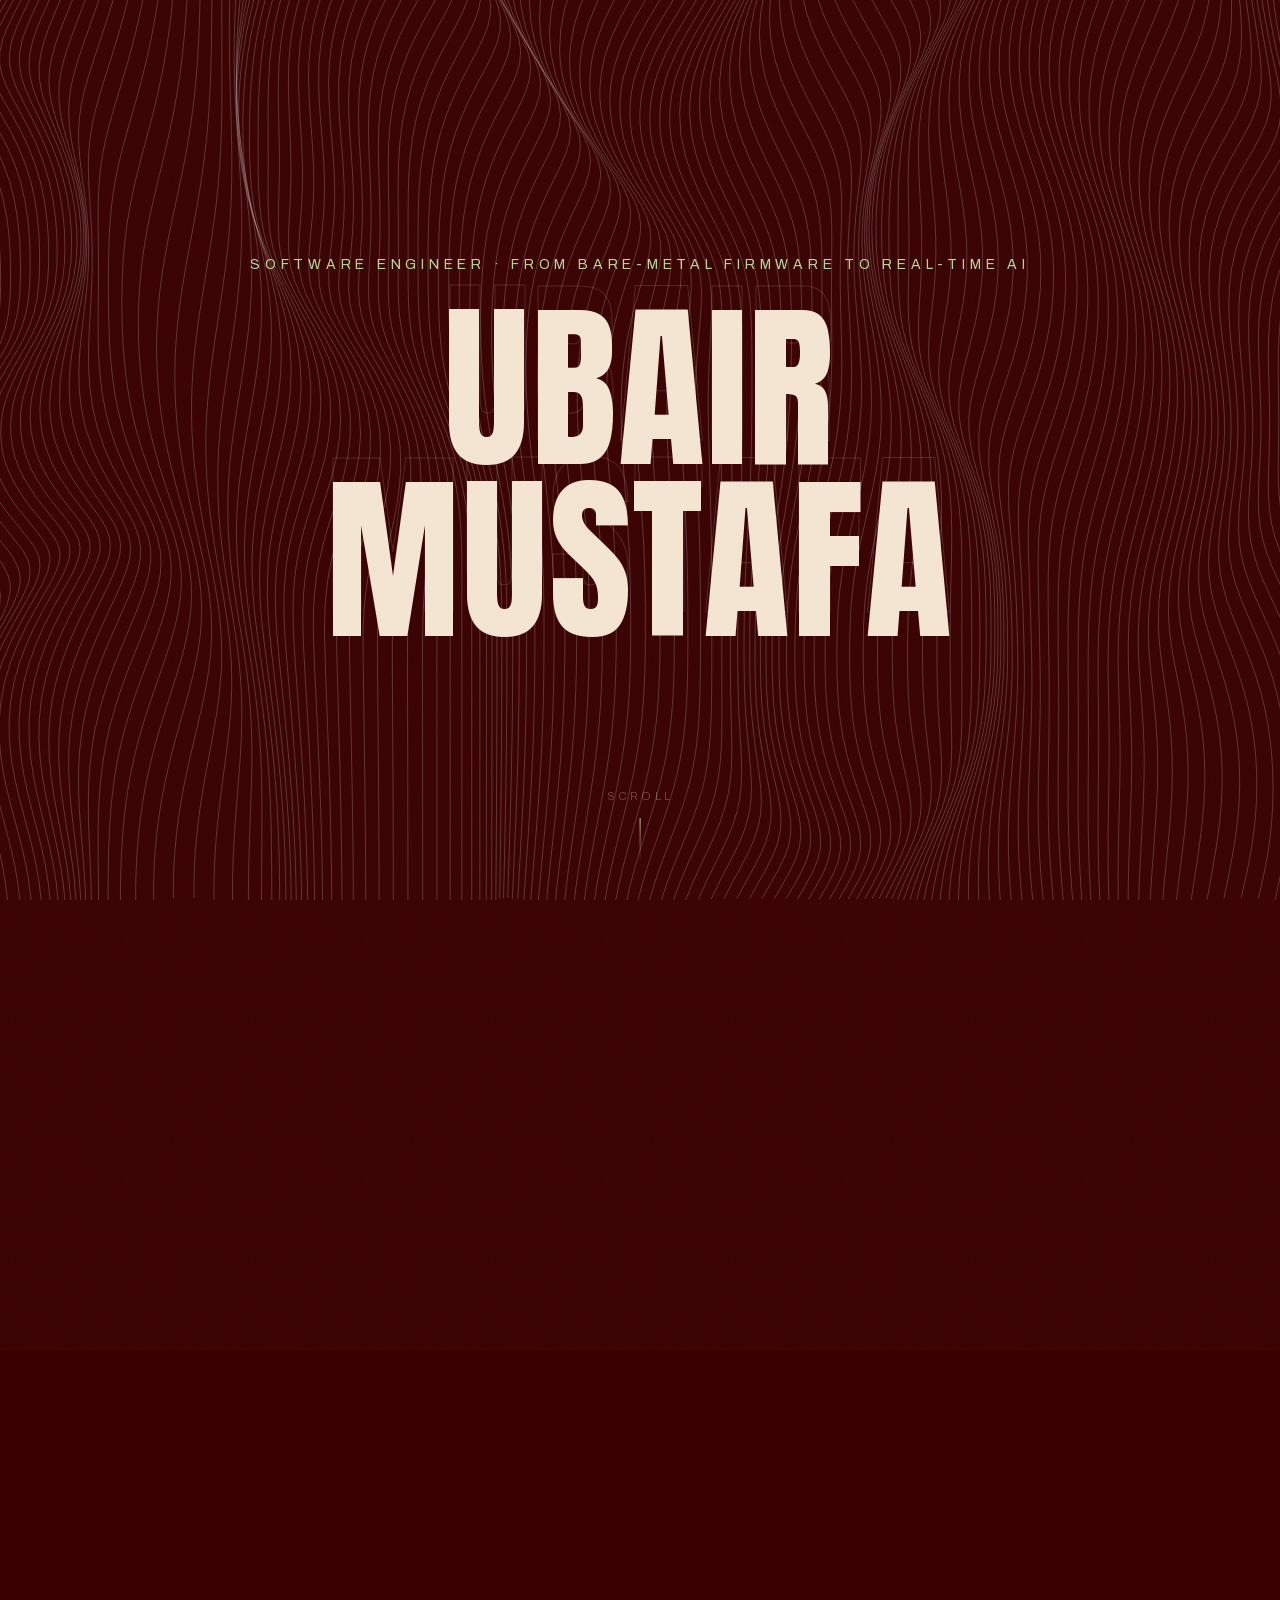
==== index.html @ f3f243a8 "welcome" ====
<!DOCTYPE html>
<html lang="en" data-direction="impact" data-grain="on" data-motion="showy" data-backdrop="waves" data-intro="on">
<head>
<meta charset="UTF-8" />
<meta name="viewport" content="width=device-width, initial-scale=1.0" />

<!-- ResizeObserver loop-warning fix: defer observer callbacks one frame so the
     synchronous observe→resize→observe cycle can't trigger the benign console
     warning. Inlined and first so every later observer inherits it. -->
<script>
(function () {
  var RO = window.ResizeObserver;
  if (!RO) return;
  window.ResizeObserver = function (cb) {
    return new RO(function (entries, observer) {
      window.requestAnimationFrame(function () { cb(entries, observer); });
    });
  };
  window.ResizeObserver.prototype = RO.prototype;
})();
</script>

<!-- ============================ PRIMARY META ============================ -->
<title>Ubair Mustafa — Software Engineer · Firmware to Real-Time AI</title>
<meta name="description" content="Ubair Mustafa is a software engineer who ships at every layer of the stack — performance-tuned C++ firmware on dual-core microcontrollers, real-time AI desktop apps, and full-stack web platforms used live by 100+ people." />
<meta name="author" content="Ubair Mustafa" />
<meta name="keywords" content="Ubair Mustafa, software engineer, embedded systems, firmware, C++, ESP32, real-time AI, full-stack, React, Next.js, Delhi" />
<meta name="theme-color" content="#390000" />
<meta name="color-scheme" content="dark" />
<link rel="canonical" href="https://ubairrr.github.io/" />

<!-- ============================ OPEN GRAPH ============================== -->
<meta property="og:type" content="website" />
<meta property="og:site_name" content="Ubair Mustafa" />
<meta property="og:title" content="Ubair Mustafa — Software Engineer · Firmware to Real-Time AI" />
<meta property="og:description" content="Ships working software at every layer of the stack — bare-metal firmware, real-time AI desktop apps, and full-stack web platforms." />
<meta property="og:url" content="https://ubairrr.github.io/" />
<meta property="og:image" content="https://ubairrr.github.io/assets/img/og-image.png" />
<meta property="og:image:width" content="1200" />
<meta property="og:image:height" content="630" />
<meta property="og:image:alt" content="Ubair Mustafa — Software Engineer" />

<!-- ============================ TWITTER ================================ -->
<meta name="twitter:card" content="summary_large_image" />
<meta name="twitter:title" content="Ubair Mustafa — Software Engineer · Firmware to Real-Time AI" />
<meta name="twitter:description" content="Ships working software at every layer of the stack — bare-metal firmware, real-time AI desktop apps, and full-stack web platforms." />
<meta name="twitter:image" content="https://ubairrr.github.io/assets/img/og-image.png" />

<!-- ============================ ICONS ================================== -->
<link rel="icon" href="assets/img/favicon.svg" type="image/svg+xml" />
<link rel="icon" href="assets/img/favicon-32.png" sizes="32x32" type="image/png" />
<link rel="apple-touch-icon" href="assets/img/apple-touch-icon.png" />
<link rel="manifest" href="site.webmanifest" />

<!-- ============================ FONTS / CSS ============================ -->
<!-- Self-hosted fonts: zero third-party requests. Preload the few faces used
     above the fold to minimise FOUT on the intro + hero. -->
<link rel="preload" href="assets/fonts/Anton-400-normal-latin.woff2" as="font" type="font/woff2" crossorigin="anonymous" />
<link rel="preload" href="assets/fonts/Archivo-400-normal-latin.woff2" as="font" type="font/woff2" crossorigin="anonymous" />
<link rel="preload" href="assets/fonts/Archivo-600-normal-latin.woff2" as="font" type="font/woff2" crossorigin="anonymous" />
<link rel="stylesheet" href="assets/css/fonts.css" />
<link rel="stylesheet" href="assets/css/portfolio.css" />

<!-- ============================ STRUCTURED DATA ======================== -->
<script type="application/ld+json">
{
  "@context": "https://schema.org",
  "@type": "Person",
  "name": "Ubair Mustafa",
  "url": "https://ubairrr.github.io/",
  "image": "https://ubairrr.github.io/assets/img/profile.webp",
  "jobTitle": "Software Engineer",
  "email": "mailto:mustafaubair@gmail.com",
  "address": { "@type": "PostalAddress", "addressLocality": "Delhi", "addressCountry": "IN" },
  "alumniOf": { "@type": "CollegeOrUniversity", "name": "Jamia Hamdard University" },
  "knowsAbout": ["Embedded Systems", "Firmware", "C++", "Real-Time AI", "Full-Stack Web Development", "Cryptography"],
  "sameAs": ["https://github.com/ubairrr", "https://linkedin.com/in/mustafaubair"]
}
</script>

<!-- ANALYTICS — paste your privacy-friendly snippet here (e.g. Plausible):
     <script defer data-domain="YOUR_DOMAIN" src="https://plausible.io/js/script.js"></script>
     Left intentionally empty so the site makes no analytics requests by default. -->
</head>
<body>
<a class="skip-link" href="#home">Skip to content</a>

<div class="grain"></div>
<div class="glow-layer">
  <div class="hero-blob"></div>
  <div class="hero-blob b2"></div>
</div>
<canvas class="waves-bg" aria-hidden="true"></canvas>

<!-- cursor-following project preview -->
<div class="cursor-prev" id="cursorPrev" aria-hidden="true">
  <img class="prev-img" alt="" style="display:none;" />
  <div class="prev-art">
    <span class="prev-num"></span>
    <span class="prev-name"></span>
  </div>
</div>

<!-- left rail: socials -->
<aside class="rail rail-left" aria-label="Social links">
  <a href="https://github.com/ubairrr" target="_blank" rel="noopener" aria-label="GitHub" title="GitHub">
    <svg viewBox="0 0 24 24" aria-hidden="true"><path d="M12 0.3a12 12 0 0 0-3.8 23.38c0.6 0.12 0.84-0.26 0.84-0.57v-2.23c-3.34 0.73-4.04-1.42-4.04-1.42-0.55-1.39-1.34-1.76-1.34-1.76-1.08-0.74 0.09-0.73 0.09-0.73 1.2 0.09 1.83 1.24 1.83 1.24 1.07 1.83 2.8 1.3 3.49 1 0.1-0.78 0.42-1.31 0.76-1.61-2.66-0.3-5.47-1.33-5.47-5.93 0-1.31 0.47-2.38 1.24-3.22-0.13-0.3-0.54-1.52 0.12-3.18 0 0 1-0.32 3.3 1.23a11.5 11.5 0 0 1 6 0c2.28-1.55 3.29-1.23 3.29-1.23 0.66 1.66 0.25 2.88 0.12 3.18 0.77 0.84 1.23 1.91 1.23 3.22 0 4.61-2.8 5.62-5.48 5.92 0.43 0.37 0.81 1.1 0.81 2.22v3.29c0 0.32 0.22 0.69 0.85 0.57A12 12 0 0 0 12 0.3z"></path></svg>
  </a>
  <a href="https://linkedin.com/in/mustafaubair" target="_blank" rel="noopener" aria-label="LinkedIn" title="LinkedIn">
    <svg viewBox="0 0 24 24" aria-hidden="true"><path d="M20.45 20.45h-3.56v-5.57c0-1.33-0.02-3.04-1.85-3.04-1.85 0-2.14 1.45-2.14 2.94v5.67H9.34V9h3.41v1.56h0.05a3.74 3.74 0 0 1 3.37-1.85c3.6 0 4.27 2.37 4.27 5.46v6.28zM5.34 7.43a2.07 2.07 0 1 1 0-4.13 2.07 2.07 0 0 1 0 4.13zM7.12 20.45H3.55V9h3.57v11.45z"></path></svg>
  </a>
  <a href="mailto:mustafaubair@gmail.com" aria-label="Email" title="Email">
    <svg viewBox="0 0 24 24" aria-hidden="true"><path d="M2 4.5h20a1 1 0 0 1 1 1v13a1 1 0 0 1-1 1H2a1 1 0 0 1-1-1v-13a1 1 0 0 1 1-1zm10 7.6 8.8-5.6H3.2L12 12.1zM3 8.4v9.1h18V8.4l-9 5.7-9-5.7z"></path></svg>
  </a>
</aside>

<!-- right rail: nav -->
<nav class="rail rail-right" aria-label="Section navigation">
  <a href="#home">Home</a>
  <a href="#about">About Me</a>
  <a href="#experience">Experience</a>
  <a href="#projects">Projects</a>
</nav>

<!-- bottom-left email -->
<div class="rail-email">
  <a href="mailto:mustafaubair@gmail.com">mustafaubair@gmail.com</a>
</div>

<!-- ============ SECTION 0 — ZOOM INTRO (fixed overlay, virtual scroll) ============ -->
<section class="intro" id="intro" data-screen-label="Intro" aria-hidden="true">
  <div class="intro-sticky">
    <div class="intro-content">
      <div class="intro-echo" aria-hidden="true">Ubair<br />Mustafa</div>
      <div class="intro-label">Software Engineer · From Bare-Metal Firmware to Real-Time AI</div>
      <h1 class="intro-name"><span class="ln"><span>Ubair</span></span><span class="ln"><span>Mustafa</span></span></h1>
    </div>
    <div class="intro-hint"><span>Scroll</span><i></i></div>
  </div>
</section>

<div id="smooth-wrapper">
<div id="smooth-content">
<main>
  <!-- ============ SECTION 1 — HERO ============ -->
  <section class="hero" id="home" data-screen-label="Hero">
    <div class="wrap">
      <div class="badge"><span class="dot"></span>Open to opportunities</div>
      <h1 data-speed="clamp(0.92)">
        <span class="line"><span>AI &amp; Software</span></span>
        <span class="line"><span class="hollow">Engineer</span></span>
      </h1>
      <div class="hero-sub" data-lag="0.12">
        <p class="tagline">I ship working software at every layer of the stack — from performance-tuned C++ firmware on dual-core microcontrollers, to real-time AI desktop apps, to full-stack web platforms used live by 100+ people.</p>
        <a class="cta" href="mailto:mustafaubair@gmail.com">Let's Talk <span class="arrow">&#8594;</span></a>
      </div>
      <div class="stats">
        <div class="stat" data-lag="0.08">
          <div class="num" data-count="2">0<span class="plus">+</span></div>
          <div class="lbl">Years of Experience</div>
        </div>
        <div class="stat" data-lag="0.16">
          <div class="num" data-count="6">0<span class="plus">+</span></div>
          <div class="lbl">Projects Shipped</div>
        </div>
        <div class="stat" data-lag="0.24">
          <div class="num" data-count="100">0<span class="plus">+</span></div>
          <div class="lbl">Concurrent Users Served</div>
        </div>
      </div>
    </div>
  </section>

  <!-- ============ SECTION 2 — ABOUT ============ -->
  <section id="about" data-screen-label="About">
    <div class="wrap">
      <div class="sec-label reveal">About Me</div>
      <div class="about-grid">
        <div class="about-quote reveal" data-speed="0.9">
          <blockquote>&ldquo;Most software processes data. I build systems that <span class="q-accent">understand it</span> — and act on it.&rdquo;</blockquote>
        </div>
        <div class="about-bio" data-lag="0.1">
          <div class="reveal" data-speed="1.05"><img class="profile-photo" src="assets/img/profile.webp" alt="Portrait of Ubair Mustafa" loading="lazy" decoding="async" /></div>
          <h3 class="about-name reveal">Ubair Mustafa</h3>
          <div class="about-role reveal">Software Engineer · Firmware to Real-Time AI · Delhi, India</div>
          <p class="reveal" style="--d: 0.1s;">I build working software across the entire stack — from register-level embedded C++ on dual-core microcontrollers, to real-time AI desktop applications streaming audio over WebSockets, to full-stack web platforms run live at events. I implement things from first principles: my TOTP engine is built from raw HMAC primitives and passes every official RFC 6238 test vector.</p>
          <p class="reveal" style="--d: 0.2s;">Currently pursuing a B.Tech in Computer Science &amp; AI at Jamia Hamdard University, I focus on applying generative AI and ML to automate workflows, surface intelligence from complex data streams, and cut manual operational overhead.</p>
        </div>
      </div>
    </div>
  </section>

  <!-- ============ SECTION 3 — STACK ============ -->
  <section id="stack" data-screen-label="My Stack">
    <div class="wrap">
      <div class="sec-label reveal">Capabilities</div>
      <h2 class="sec-title reveal">My Stack</h2>

      <div class="stack-row reveal" data-lag="0.06">
        <div class="stack-cat">Frontend</div>
        <div class="stack-tiles">
          <div class="tile"><img src="assets/img/icons/react.svg" alt="" loading="lazy" decoding="async" onerror="this.parentElement.classList.add('no-icon')" /><span class="fallback">Re</span><span class="t-name">React</span></div>
          <div class="tile"><img src="assets/img/icons/nextdotjs.svg" alt="" loading="lazy" decoding="async" onerror="this.parentElement.classList.add('no-icon')" /><span class="fallback">N</span><span class="t-name">Next.js</span></div>
          <div class="tile"><img src="assets/img/icons/typescript.svg" alt="" loading="lazy" decoding="async" onerror="this.parentElement.classList.add('no-icon')" /><span class="fallback">TS</span><span class="t-name">TypeScript</span></div>
          <div class="tile"><img src="assets/img/icons/javascript.svg" alt="" loading="lazy" decoding="async" onerror="this.parentElement.classList.add('no-icon')" /><span class="fallback">JS</span><span class="t-name">JavaScript</span></div>
          <div class="tile"><img src="assets/img/icons/electron.svg" alt="" loading="lazy" decoding="async" onerror="this.parentElement.classList.add('no-icon')" /><span class="fallback">El</span><span class="t-name">Electron</span></div>
        </div>
      </div>

      <div class="stack-row reveal" style="--d: 0.08s;" data-lag="0.12">
        <div class="stack-cat">Backend</div>
        <div class="stack-tiles">
          <div class="tile"><img src="assets/img/icons/python.svg" alt="" loading="lazy" decoding="async" onerror="this.parentElement.classList.add('no-icon')" /><span class="fallback">Py</span><span class="t-name">Python</span></div>
          <div class="tile"><img src="assets/img/icons/nodedotjs.svg" alt="" loading="lazy" decoding="async" onerror="this.parentElement.classList.add('no-icon')" /><span class="fallback">No</span><span class="t-name">Node.js</span></div>
          <div class="tile"><img src="assets/img/icons/flask.svg" alt="" loading="lazy" decoding="async" onerror="this.parentElement.classList.add('no-icon')" /><span class="fallback">Fl</span><span class="t-name">Flask</span></div>
          <div class="tile no-icon"><img alt="" /><span class="fallback">WS</span><span class="t-name">WebSocket</span></div>
          <div class="tile no-icon"><img alt="" /><span class="fallback">API</span><span class="t-name">REST APIs</span></div>
        </div>
      </div>

      <div class="stack-row reveal" style="--d: 0.16s;" data-lag="0.18">
        <div class="stack-cat">Database</div>
        <div class="stack-tiles">
          <div class="tile"><img src="assets/img/icons/sqlite.svg" alt="" loading="lazy" decoding="async" onerror="this.parentElement.classList.add('no-icon')" /><span class="fallback">SQ</span><span class="t-name">SQLite</span></div>
          <div class="tile"><img src="assets/img/icons/prisma.svg" alt="" loading="lazy" decoding="async" onerror="this.parentElement.classList.add('no-icon')" /><span class="fallback">Pr</span><span class="t-name">Prisma</span></div>
          <div class="tile no-icon"><img alt="" /><span class="fallback">SQL</span><span class="t-name">SQL</span></div>
        </div>
      </div>

      <div class="stack-row reveal" style="--d: 0.24s;" data-lag="0.24">
        <div class="stack-cat">AI &amp; ML</div>
        <div class="stack-tiles">
          <div class="tile no-icon"><img alt="" /><span class="fallback">LLM</span><span class="t-name">LLM APIs</span></div>
          <div class="tile no-icon"><img alt="" /><span class="fallback">Ge</span><span class="t-name">Gemini API</span></div>
          <div class="tile no-icon"><img alt="" /><span class="fallback">DG</span><span class="t-name">Deepgram</span></div>
          <div class="tile no-icon"><img alt="" /><span class="fallback">LV</span><span class="t-name">Llama Vision</span></div>
          <div class="tile no-icon"><img alt="" /><span class="fallback">PE</span><span class="t-name">Prompt Eng</span></div>
        </div>
      </div>

      <div class="stack-row reveal" style="--d: 0.32s;" data-lag="0.30">
        <div class="stack-cat">Embedded &amp; Systems</div>
        <div class="stack-tiles">
          <div class="tile"><img src="assets/img/icons/cplusplus.svg" alt="" loading="lazy" decoding="async" onerror="this.parentElement.classList.add('no-icon')" /><span class="fallback">C++</span><span class="t-name">C++</span></div>
          <div class="tile"><img src="assets/img/icons/c.svg" alt="" loading="lazy" decoding="async" onerror="this.parentElement.classList.add('no-icon')" /><span class="fallback">C</span><span class="t-name">C</span></div>
          <div class="tile"><img src="assets/img/icons/espressif.svg" alt="" loading="lazy" decoding="async" onerror="this.parentElement.classList.add('no-icon')" /><span class="fallback">ES</span><span class="t-name">ESP32-S3</span></div>
          <div class="tile no-icon"><img alt="" /><span class="fallback">RT</span><span class="t-name">FreeRTOS</span></div>
          <div class="tile"><img src="assets/img/icons/platformio.svg" alt="" loading="lazy" decoding="async" onerror="this.parentElement.classList.add('no-icon')" /><span class="fallback">P</span><span class="t-name">PlatformIO</span></div>
          <div class="tile no-icon"><img alt="" /><span class="fallback">LV</span><span class="t-name">LVGL</span></div>
        </div>
      </div>

      <div class="stack-row reveal" style="--d: 0.4s;" data-lag="0.36">
        <div class="stack-cat">Infra &amp; Security</div>
        <div class="stack-tiles">
          <div class="tile"><img src="assets/img/icons/docker.svg" alt="" loading="lazy" decoding="async" onerror="this.parentElement.classList.add('no-icon')" /><span class="fallback">Do</span><span class="t-name">Docker</span></div>
          <div class="tile no-icon"><img alt="" /><span class="fallback">AWS</span><span class="t-name">AWS</span></div>
          <div class="tile"><img src="assets/img/icons/githubactions.svg" alt="" loading="lazy" decoding="async" onerror="this.parentElement.classList.add('no-icon')" /><span class="fallback">GA</span><span class="t-name">CI/CD</span></div>
          <div class="tile no-icon"><img alt="" /><span class="fallback">CR</span><span class="t-name">Cryptography</span></div>
          <div class="tile no-icon"><img alt="" /><span class="fallback">OT</span><span class="t-name">TOTP/RFC-6238</span></div>
        </div>
      </div>
    </div>
  </section>

  <!-- ============ SECTION 4 — EXPERIENCE ============ -->
  <section id="experience" data-screen-label="Experience">
    <div class="wrap">
      <div class="sec-label reveal">Career</div>
      <h2 class="sec-title reveal">My Experience</h2>

      <div class="xp-entry reveal" data-lag="0.06">
        <div class="xp-company">Nysargik</div>
        <div class="xp-dates">April 2026 — Present</div>
        <div class="xp-role">Frontend Engineer Intern — designed pipeline UI/UX &amp; real-time monitoring dashboards, contributed backend transformation &amp; correlation logic, integrated frontend views with visualizer APIs to surface live data quality metrics</div>
      </div>
      <div class="xp-entry reveal" style="--d: 0.08s;" data-lag="0.12">
        <div class="xp-company">Hacked by JH</div>
        <div class="xp-dates">2023 — Present</div>
        <div class="xp-role">Management Head — owned end-to-end technical delivery of CTF events &amp; workshops over 2 years, built and ran the event software live for 100+ participants per event, led cross-functional teams across dev, logistics &amp; communications</div>
      </div>
      <div class="xp-entry reveal" style="--d: 0.16s;" data-lag="0.18">
        <div class="xp-company">Certifications</div>
        <div class="xp-dates">2024 — 2025</div>
        <div class="xp-role">AWS Educate: Introduction to Cloud 101 &amp; AWS Management Console (2025) · Data Science &amp; Analytics — HP Life (2024)</div>
      </div>

    </div>
  </section>

  <!-- ============ SECTION 5 — PROJECTS ============ -->
  <section id="projects" data-screen-label="Selected Projects">
    <div class="wrap">
      <div class="sec-label reveal">Work</div>
      <h2 class="sec-title reveal">Selected Projects</h2>

      <div class="proj-list" data-lag="0.08">
        <a class="proj-row reveal" href="https://github.com/ubairrr/PhotoBooth_ESP32-S3" target="_blank" rel="noopener" data-img="assets/img/projects/PhotoBooth_ESP32-S3.png">
          <span class="proj-num">_01.</span>
          <span class="proj-name">PhotoBooth ESP32-S3</span>
          <span class="proj-tags"><span>C++</span><span>FreeRTOS</span><span>LVGL</span><span>25 FPS</span><span>Dual-Core</span></span>
        </a>
        <a class="proj-row reveal" style="--d: 0.04s;" href="https://github.com/ubairrr/interview-helper" target="_blank" rel="noopener" data-img="assets/img/projects/interview-helper.png">
          <span class="proj-num">_02.</span>
          <span class="proj-name">Real-Time AI Assist Overlay</span>
          <span class="proj-tags"><span>Electron</span><span>React 19</span><span>Deepgram Nova-2</span><span>Llama 3.2 Vision</span><span>WebSocket</span></span>
        </a>
        <a class="proj-row reveal" style="--d: 0.08s;" href="https://github.com/ubairrr/Ubair-s-AI-Prompt-Generator" target="_blank" rel="noopener" data-img="assets/img/projects/Ubair-s-AI-Prompt-Generator.png">
          <span class="proj-num">_03.</span>
          <span class="proj-name">AI Prompt Generator for LLMs</span>
          <span class="proj-tags"><span>Flask</span><span>Gemini API</span><span>Prompt Eng</span><span>Live Demo</span></span>
        </a>
        <a class="proj-row reveal" style="--d: 0.16s;" href="https://github.com/ubairrr/Ubair-s_TOTP_Gen" target="_blank" rel="noopener" data-img="assets/img/projects/Ubair-s_TOTP_Gen.png">
          <span class="proj-num">_04.</span>
          <span class="proj-name">TOTP Cryptographic Engine</span>
          <span class="proj-tags"><span>RFC-6238</span><span>SHA-1/256/512</span><span>Full-Stack</span><span>Live Demo</span></span>
        </a>
        <a class="proj-row reveal" style="--d: 0.24s;" href="https://github.com/ubairrr/HACKED-GAME" target="_blank" rel="noopener" data-img="assets/img/projects/HACKED-GAME.png">
          <span class="proj-num">_05.</span>
          <span class="proj-name">Interactive Cybersecurity Game</span>
          <span class="proj-tags"><span>Next.js</span><span>TypeScript</span><span>REST APIs</span><span>100+ Users</span></span>
        </a>
      </div>
    </div>
  </section>
</main>

<!-- ============ FOOTER ============ -->
<footer data-screen-label="Footer">
  <div class="wrap">
    <div class="foot-cta reveal" data-speed="0.95">
      <h2>Have a project in mind?</h2>
      <a class="foot-email" href="mailto:mustafaubair@gmail.com">mustafaubair@gmail.com</a>
    </div>
    <hr class="foot-divider" />
  </div>
  <div class="wordmark reveal" data-speed="0.88">Ubair Mustafa</div>
  <div class="wrap">
    <div class="foot-bar">
      <span>Designed &amp; built by Ubair Mustafa</span>
      <a href="https://github.com/ubairrr" target="_blank" rel="noopener"><span class="star">&#9733;</span> <span id="starCount">—</span> on GitHub</a>
    </div>
  </div>
</footer>
</div>
</div>

<!-- ============================ SCRIPTS ============================ -->
<!-- Self-hosted GSAP core + plugins (loaded before the controller). -->
<script src="assets/vendor/gsap/gsap.min.js"></script>
<script src="assets/vendor/gsap/ScrollTrigger.min.js"></script>
<script src="assets/vendor/gsap/ScrollSmoother.min.js"></script>
<!-- Portfolio scripts. -->
<script src="assets/js/waves.js"></script>
<script src="assets/js/smoother.js"></script>
<script src="assets/js/intro.js"></script>
<script src="assets/js/interactions.js"></script>
<script src="assets/js/scramble.js"></script>
</body>
</html>
---- assets/css/fonts.css ----
/* Self-hosted webfonts — latin + latin-ext subsets only.
   Generated from Google Fonts css2 for offline, zero-third-party-request use. */

/* latin-ext */
@font-face {
  font-family: 'Anton';
  font-style: normal;
  font-weight: 400;
  font-display: swap;
  src: url(../fonts/Anton-400-normal-latin-ext.woff2) format('woff2');
  unicode-range: U+0100-02BA, U+02BD-02C5, U+02C7-02CC, U+02CE-02D7, U+02DD-02FF, U+0304, U+0308, U+0329, U+1D00-1DBF, U+1E00-1E9F, U+1EF2-1EFF, U+2020, U+20A0-20AB, U+20AD-20C0, U+2113, U+2C60-2C7F, U+A720-A7FF;
}
/* latin */
@font-face {
  font-family: 'Anton';
  font-style: normal;
  font-weight: 400;
  font-display: swap;
  src: url(../fonts/Anton-400-normal-latin.woff2) format('woff2');
  unicode-range: U+0000-00FF, U+0131, U+0152-0153, U+02BB-02BC, U+02C6, U+02DA, U+02DC, U+0304, U+0308, U+0329, U+2000-206F, U+20AC, U+2122, U+2191, U+2193, U+2212, U+2215, U+FEFF, U+FFFD;
}
/* latin-ext */
@font-face {
  font-family: 'Archivo';
  font-style: normal;
  font-weight: 400;
  font-stretch: 100%;
  font-display: swap;
  src: url(../fonts/Archivo-400-normal-latin-ext.woff2) format('woff2');
  unicode-range: U+0100-02BA, U+02BD-02C5, U+02C7-02CC, U+02CE-02D7, U+02DD-02FF, U+0304, U+0308, U+0329, U+1D00-1DBF, U+1E00-1E9F, U+1EF2-1EFF, U+2020, U+20A0-20AB, U+20AD-20C0, U+2113, U+2C60-2C7F, U+A720-A7FF;
}
/* latin */
@font-face {
  font-family: 'Archivo';
  font-style: normal;
  font-weight: 400;
  font-stretch: 100%;
  font-display: swap;
  src: url(../fonts/Archivo-400-normal-latin.woff2) format('woff2');
  unicode-range: U+0000-00FF, U+0131, U+0152-0153, U+02BB-02BC, U+02C6, U+02DA, U+02DC, U+0304, U+0308, U+0329, U+2000-206F, U+20AC, U+2122, U+2191, U+2193, U+2212, U+2215, U+FEFF, U+FFFD;
}
/* latin-ext */
@font-face {
  font-family: 'Archivo';
  font-style: normal;
  font-weight: 500;
  font-stretch: 100%;
  font-display: swap;
  src: url(../fonts/Archivo-500-normal-latin-ext.woff2) format('woff2');
  unicode-range: U+0100-02BA, U+02BD-02C5, U+02C7-02CC, U+02CE-02D7, U+02DD-02FF, U+0304, U+0308, U+0329, U+1D00-1DBF, U+1E00-1E9F, U+1EF2-1EFF, U+2020, U+20A0-20AB, U+20AD-20C0, U+2113, U+2C60-2C7F, U+A720-A7FF;
}
/* latin */
@font-face {
  font-family: 'Archivo';
  font-style: normal;
  font-weight: 500;
  font-stretch: 100%;
  font-display: swap;
  src: url(../fonts/Archivo-500-normal-latin.woff2) format('woff2');
  unicode-range: U+0000-00FF, U+0131, U+0152-0153, U+02BB-02BC, U+02C6, U+02DA, U+02DC, U+0304, U+0308, U+0329, U+2000-206F, U+20AC, U+2122, U+2191, U+2193, U+2212, U+2215, U+FEFF, U+FFFD;
}
/* latin-ext */
@font-face {
  font-family: 'Archivo';
  font-style: normal;
  font-weight: 600;
  font-stretch: 100%;
  font-display: swap;
  src: url(../fonts/Archivo-600-normal-latin-ext.woff2) format('woff2');
  unicode-range: U+0100-02BA, U+02BD-02C5, U+02C7-02CC, U+02CE-02D7, U+02DD-02FF, U+0304, U+0308, U+0329, U+1D00-1DBF, U+1E00-1E9F, U+1EF2-1EFF, U+2020, U+20A0-20AB, U+20AD-20C0, U+2113, U+2C60-2C7F, U+A720-A7FF;
}
/* latin */
@font-face {
  font-family: 'Archivo';
  font-style: normal;
  font-weight: 600;
  font-stretch: 100%;
  font-display: swap;
  src: url(../fonts/Archivo-600-normal-latin.woff2) format('woff2');
  unicode-range: U+0000-00FF, U+0131, U+0152-0153, U+02BB-02BC, U+02C6, U+02DA, U+02DC, U+0304, U+0308, U+0329, U+2000-206F, U+20AC, U+2122, U+2191, U+2193, U+2212, U+2215, U+FEFF, U+FFFD;
}
/* latin-ext */
@font-face {
  font-family: 'Instrument Serif';
  font-style: italic;
  font-weight: 400;
  font-display: swap;
  src: url(../fonts/InstrumentSerif-400-italic-latin-ext.woff2) format('woff2');
  unicode-range: U+0100-02BA, U+02BD-02C5, U+02C7-02CC, U+02CE-02D7, U+02DD-02FF, U+0304, U+0308, U+0329, U+1D00-1DBF, U+1E00-1E9F, U+1EF2-1EFF, U+2020, U+20A0-20AB, U+20AD-20C0, U+2113, U+2C60-2C7F, U+A720-A7FF;
}
/* latin */
@font-face {
  font-family: 'Instrument Serif';
  font-style: italic;
  font-weight: 400;
  font-display: swap;
  src: url(../fonts/InstrumentSerif-400-italic-latin.woff2) format('woff2');
  unicode-range: U+0000-00FF, U+0131, U+0152-0153, U+02BB-02BC, U+02C6, U+02DA, U+02DC, U+0304, U+0308, U+0329, U+2000-206F, U+20AC, U+2122, U+2191, U+2193, U+2212, U+2215, U+FEFF, U+FFFD;
}
/* latin-ext */
@font-face {
  font-family: 'Instrument Serif';
  font-style: normal;
  font-weight: 400;
  font-display: swap;
  src: url(../fonts/InstrumentSerif-400-normal-latin-ext.woff2) format('woff2');
  unicode-range: U+0100-02BA, U+02BD-02C5, U+02C7-02CC, U+02CE-02D7, U+02DD-02FF, U+0304, U+0308, U+0329, U+1D00-1DBF, U+1E00-1E9F, U+1EF2-1EFF, U+2020, U+20A0-20AB, U+20AD-20C0, U+2113, U+2C60-2C7F, U+A720-A7FF;
}
/* latin */
@font-face {
  font-family: 'Instrument Serif';
  font-style: normal;
  font-weight: 400;
  font-display: swap;
  src: url(../fonts/InstrumentSerif-400-normal-latin.woff2) format('woff2');
  unicode-range: U+0000-00FF, U+0131, U+0152-0153, U+02BB-02BC, U+02C6, U+02DA, U+02DC, U+0304, U+0308, U+0329, U+2000-206F, U+20AC, U+2122, U+2191, U+2193, U+2212, U+2215, U+FEFF, U+FFFD;
}
/* latin-ext */
@font-face {
  font-family: 'Space Mono';
  font-style: italic;
  font-weight: 400;
  font-display: swap;
  src: url(../fonts/SpaceMono-400-italic-latin-ext.woff2) format('woff2');
  unicode-range: U+0100-02BA, U+02BD-02C5, U+02C7-02CC, U+02CE-02D7, U+02DD-02FF, U+0304, U+0308, U+0329, U+1D00-1DBF, U+1E00-1E9F, U+1EF2-1EFF, U+2020, U+20A0-20AB, U+20AD-20C0, U+2113, U+2C60-2C7F, U+A720-A7FF;
}
/* latin */
@font-face {
  font-family: 'Space Mono';
  font-style: italic;
  font-weight: 400;
  font-display: swap;
  src: url(../fonts/SpaceMono-400-italic-latin.woff2) format('woff2');
  unicode-range: U+0000-00FF, U+0131, U+0152-0153, U+02BB-02BC, U+02C6, U+02DA, U+02DC, U+0304, U+0308, U+0329, U+2000-206F, U+20AC, U+2122, U+2191, U+2193, U+2212, U+2215, U+FEFF, U+FFFD;
}
/* latin-ext */
@font-face {
  font-family: 'Space Mono';
  font-style: normal;
  font-weight: 400;
  font-display: swap;
  src: url(../fonts/SpaceMono-400-normal-latin-ext.woff2) format('woff2');
  unicode-range: U+0100-02BA, U+02BD-02C5, U+02C7-02CC, U+02CE-02D7, U+02DD-02FF, U+0304, U+0308, U+0329, U+1D00-1DBF, U+1E00-1E9F, U+1EF2-1EFF, U+2020, U+20A0-20AB, U+20AD-20C0, U+2113, U+2C60-2C7F, U+A720-A7FF;
}
/* latin */
@font-face {
  font-family: 'Space Mono';
  font-style: normal;
  font-weight: 400;
  font-display: swap;
  src: url(../fonts/SpaceMono-400-normal-latin.woff2) format('woff2');
  unicode-range: U+0000-00FF, U+0131, U+0152-0153, U+02BB-02BC, U+02C6, U+02DA, U+02DC, U+0304, U+0308, U+0329, U+2000-206F, U+20AC, U+2122, U+2191, U+2193, U+2212, U+2215, U+FEFF, U+FFFD;
}
/* latin-ext */
@font-face {
  font-family: 'Space Mono';
  font-style: normal;
  font-weight: 700;
  font-display: swap;
  src: url(../fonts/SpaceMono-700-normal-latin-ext.woff2) format('woff2');
  unicode-range: U+0100-02BA, U+02BD-02C5, U+02C7-02CC, U+02CE-02D7, U+02DD-02FF, U+0304, U+0308, U+0329, U+1D00-1DBF, U+1E00-1E9F, U+1EF2-1EFF, U+2020, U+20A0-20AB, U+20AD-20C0, U+2113, U+2C60-2C7F, U+A720-A7FF;
}
/* latin */
@font-face {
  font-family: 'Space Mono';
  font-style: normal;
  font-weight: 700;
  font-display: swap;
  src: url(../fonts/SpaceMono-700-normal-latin.woff2) format('woff2');
  unicode-range: U+0000-00FF, U+0131, U+0152-0153, U+02BB-02BC, U+02C6, U+02DA, U+02DC, U+0304, U+0308, U+0329, U+2000-206F, U+20AC, U+2122, U+2191, U+2193, U+2212, U+2215, U+FEFF, U+FFFD;
}
---- assets/css/portfolio.css ----
/* ============================================================
   UBAIR MUSTAFA — PORTFOLIO
   Base: #451418 deep oxblood · white type
   Directions: impact (Anton) / editorial (Instrument Serif) / mono (Space Mono)
   ============================================================ */

:root {
  --bg: #390000;
  --bg-deep: #220000;
  --bg-raise: #4e0808;
  --ink: #F5E6D3;
  --ink-dim: rgba(245, 230, 211, 0.55);
  --ink-faint: rgba(245, 230, 211, 0.28);
  --line: rgba(245, 230, 211, 0.14);
  --accent: #BAD797;

  --display-font: 'Anton', sans-serif;
  --display-weight: 400;
  --display-tracking: 0.01em;
  --display-transform: uppercase;
  --display-style: normal;
  --display-scale: 1;
  --body-font: 'Archivo', sans-serif;
  --label-font: 'Archivo', sans-serif;
  --radius: 10px;

  --ease-out: cubic-bezier(0.16, 1, 0.3, 1);
}

html[data-direction="editorial"] {
  --display-font: 'Instrument Serif', serif;
  --display-weight: 400;
  --display-tracking: -0.01em;
  --display-transform: uppercase;
  --display-style: normal;
  --display-scale: 1.02;
  --body-font: 'Archivo', sans-serif;
  --label-font: 'Instrument Serif', serif;
  --radius: 2px;
}

html[data-direction="mono"] {
  --display-font: 'Space Mono', monospace;
  --display-weight: 700;
  --display-tracking: -0.04em;
  --display-transform: uppercase;
  --display-style: normal;
  --display-scale: 0.72;
  --body-font: 'Space Mono', monospace;
  --label-font: 'Space Mono', monospace;
  --radius: 0px;
}

* { margin: 0; padding: 0; box-sizing: border-box; }

/* Accessible skip-link: hidden until keyboard-focused, then slides into view. */
.skip-link {
  position: fixed;
  top: -60px;
  left: 16px;
  z-index: 200;
  padding: 10px 18px;
  background: var(--accent);
  color: var(--bg-deep);
  font-family: var(--body-font);
  font-weight: 600;
  font-size: 14px;
  text-decoration: none;
  border-radius: var(--radius);
  transition: top 0.2s ease;
}
.skip-link:focus { top: 16px; outline: 2px solid var(--ink); outline-offset: 2px; }

/* ScrollSmoother owns scrolling; native smooth-scroll would fight it */
html { scroll-behavior: auto; }

body {
  background: var(--bg);
  color: var(--ink);
  font-family: var(--body-font);
  font-size: 16px;
  line-height: 1.6;
  overflow-x: hidden;
  -webkit-font-smoothing: antialiased;
}

::selection { background: var(--accent); color: var(--bg-deep); }

a { color: inherit; text-decoration: none; }

/* ---------- grain overlay ---------- */
.grain {
  position: fixed; inset: -50%;
  width: 200%; height: 200%;
  pointer-events: none;
  z-index: 90;
  opacity: 0;
  background-image: url("data:image/svg+xml,%3Csvg xmlns='http://www.w3.org/2000/svg' width='240' height='240'%3E%3Cfilter id='n'%3E%3CfeTurbulence type='fractalNoise' baseFrequency='0.9' numOctaves='2'/%3E%3C/filter%3E%3Crect width='240' height='240' filter='url(%23n)' opacity='0.55'/%3E%3C/svg%3E");
  transition: opacity 0.6s;
}
html[data-grain="on"] .grain { opacity: 0.08; }
@media (prefers-reduced-motion: no-preference) {
  html[data-grain="on"][data-motion="showy"] .grain { animation: grain-shift 0.9s steps(4) infinite; }
}
@keyframes grain-shift {
  0% { transform: translate(0, 0); }
  25% { transform: translate(-2%, 1%); }
  50% { transform: translate(1%, -2%); }
  75% { transform: translate(-1%, 2%); }
  100% { transform: translate(0, 0); }
}

/* ---------- labels ---------- */
.sec-label {
  display: flex; align-items: center; gap: 14px;
  font-family: var(--label-font);
  font-size: 13px;
  letter-spacing: 0.32em;
  text-transform: uppercase;
  color: var(--accent);
  margin-bottom: 56px;
}
.sec-label::before {
  content: "";
  width: 44px; height: 1px;
  background: var(--accent);
}

.sec-title {
  font-family: var(--display-font);
  font-weight: var(--display-weight);
  font-style: var(--display-style);
  text-transform: var(--display-transform);
  letter-spacing: var(--display-tracking);
  font-size: calc(clamp(44px, 6.5vw, 92px) * var(--display-scale));
  line-height: 1.02;
  margin-bottom: 72px;
}

section { padding: 140px 0; }
.wrap {
  width: min(1180px, calc(100vw - 176px));
  margin: 0 auto;
}
@media (max-width: 760px) {
  .wrap { width: calc(100vw - 48px); }
  section { padding: 90px 0; }
}

/* ============================================================
   PERSISTENT RAILS
   ============================================================ */
.rail {
  position: fixed; z-index: 80;
  display: flex; flex-direction: column; align-items: center; gap: 22px;
  opacity: 0; transform: translateY(14px);
  transition: opacity 0.9s var(--ease-out), transform 0.9s var(--ease-out);
}
body.loaded .rail { opacity: 1; transform: translateY(0); }

.rail-left {
  left: 0; top: 50%;
  translate: 0 -50%;
  width: 64px;
}
.rail-left a {
  display: grid; place-items: center;
  width: 40px; height: 40px;
  color: var(--ink-dim);
  border: 1px solid transparent;
  border-radius: var(--radius);
  transition: color 0.25s, border-color 0.25s, transform 0.25s;
}
.rail-left a:hover { color: var(--accent); border-color: var(--line); transform: translateY(-2px); }
.rail-left svg { width: 19px; height: 19px; fill: currentColor; }
.rail-left::after, .rail-left::before {
  content: ""; width: 1px; height: 56px; background: var(--line);
}

.rail-right {
  right: 0; top: 50%;
  translate: 0 -50%;
  width: 64px;
  gap: 30px;
}
.rail-right a {
  writing-mode: vertical-rl;
  font-family: var(--label-font);
  font-size: 12px;
  letter-spacing: 0.3em;
  text-transform: uppercase;
  color: var(--ink-dim);
  transition: color 0.25s, letter-spacing 0.3s;
}
.rail-right a:hover, .rail-right a.active { color: var(--accent); letter-spacing: 0.42em; }

.rail-email {
  position: fixed; left: 0; bottom: 0; z-index: 80;
  width: 64px; height: 200px;
  display: flex; align-items: center; justify-content: center;
  opacity: 0;
  transition: opacity 0.9s var(--ease-out) 0.25s;
}
body.loaded .rail-email { opacity: 1; }
.rail-email a {
  writing-mode: vertical-rl;
  transform: rotate(180deg);
  font-family: var(--label-font);
  font-size: 12px;
  letter-spacing: 0.22em;
  color: var(--ink-faint);
  transition: color 0.25s;
}
.rail-email a:hover { color: var(--accent); }

@media (max-width: 980px) {
  .rail, .rail-email { display: none; }
}

/* ============================================================
   SECTION 0 — ZOOM INTRO (fixed overlay, virtual scroll — takes no
   document space, so ending it never shifts layout or scroll)
   ============================================================ */
.intro {
  position: fixed; inset: 0;
  z-index: 60;
  padding: 0;
}
.intro.done {
  opacity: 0;
  pointer-events: none;
  transition: opacity 0.65s var(--ease-out);
}
.intro-sticky {
  position: relative;
  height: 100vh;
  overflow: hidden;
  display: grid; place-items: center;
}

/* page content waits invisibly underneath until the intro hands off */
#smooth-wrapper {
  opacity: 1;
  transition: opacity 0.9s var(--ease-out);
}
body:not(.loaded) #smooth-wrapper { opacity: 0; }
.intro-content {
  position: relative;
  display: flex; flex-direction: column; align-items: center;
  gap: 26px;
  text-align: center;
  will-change: transform, opacity;
}
.intro-name {
  font-family: var(--display-font);
  font-weight: var(--display-weight);
  font-style: var(--display-style);
  text-transform: var(--display-transform);
  letter-spacing: var(--display-tracking);
  font-size: calc(clamp(72px, 14vw, 220px) * var(--display-scale));
  line-height: 0.96;
  will-change: transform;
}
.intro-name .ln { display: block; overflow: hidden; }
.intro-name .ln > span { display: block; }
.intro-echo {
  position: absolute;
  left: 50%; top: 50%;
  translate: -50% -50%;
  font-family: var(--display-font);
  font-weight: var(--display-weight);
  font-style: var(--display-style);
  text-transform: var(--display-transform);
  letter-spacing: var(--display-tracking);
  font-size: calc(clamp(72px, 14vw, 220px) * var(--display-scale));
  line-height: 0.96;
  white-space: nowrap;
  color: transparent;
  -webkit-text-stroke: 1px rgba(255, 255, 255, 0.14);
  will-change: transform;
  pointer-events: none;
}
html[data-direction="editorial"] .intro-echo {
  -webkit-text-stroke: 0;
  color: rgba(255, 255, 255, 0.08);
}
.intro-label {
  font-family: var(--label-font);
  font-size: 14px;
  letter-spacing: 0.34em;
  text-transform: uppercase;
  color: var(--accent);
  will-change: transform, opacity;
}
.intro-hint {
  position: absolute;
  bottom: 38px; left: 50%;
  translate: -50% 0;
  display: flex; flex-direction: column; align-items: center; gap: 12px;
  font-family: var(--label-font);
  font-size: 11px;
  letter-spacing: 0.3em;
  text-transform: uppercase;
  color: var(--ink-faint);
}
.intro-hint i {
  display: block;
  width: 1px; height: 44px;
  background: linear-gradient(var(--accent), transparent);
}
@media (prefers-reduced-motion: no-preference) {
  .intro-name .ln > span { animation: intro-rise 1s var(--ease-out) backwards; }
  .intro-name .ln:nth-child(2) > span { animation-delay: 0.14s; }
  .intro-label { animation: intro-fade 0.9s var(--ease-out) 0.5s backwards; }
  .intro-echo { animation: intro-fade 1.4s var(--ease-out) 0.4s backwards; }
  .intro-hint { animation: intro-fade 0.9s var(--ease-out) 1s backwards; }
  html[data-motion="showy"] .intro-hint i { animation: hint-drop 2s var(--ease-out) infinite; }
}
@keyframes intro-rise { from { transform: translateY(110%); } }
@keyframes intro-fade { from { opacity: 0; } }
@keyframes hint-drop {
  0% { transform: scaleY(0); transform-origin: top; }
  45% { transform: scaleY(1); transform-origin: top; }
  55% { transform: scaleY(1); transform-origin: bottom; }
  100% { transform: scaleY(0); transform-origin: bottom; }
}
html[data-intro="off"] .intro { display: none; }
@media print {
  .intro { display: none; }
}

/* ============================================================
   SECTION 1 — HERO
   ============================================================ */
.hero {
  min-height: 100vh;
  display: flex; flex-direction: column; justify-content: center;
  position: relative;
  padding: 120px 0 0;
  overflow: hidden;
}
.glow-layer {
  position: fixed; inset: 0;
  z-index: 0;
  display: none;
  pointer-events: none;
}
.hero-blob {
  position: absolute;
  width: 72vmin; height: 72vmin;
  right: -12vmin; top: 6vmin;
  border-radius: 50%;
  background: radial-gradient(circle at 38% 38%,
    color-mix(in oklch, var(--accent) 26%, var(--bg)) 0%,
    color-mix(in oklch, var(--accent) 10%, var(--bg)) 42%,
    transparent 70%);
  filter: blur(40px);
  will-change: transform;
}
.hero-blob.b2 {
  width: 50vmin; height: 50vmin;
  left: -14vmin; bottom: -10vmin; right: auto; top: auto;
  background: radial-gradient(circle at 60% 60%,
    var(--bg-deep) 0%, transparent 68%);
  filter: blur(30px);
}
@media (prefers-reduced-motion: no-preference) {
  html[data-motion="showy"] .hero-blob { animation: blob-drift 16s ease-in-out infinite alternate; }
}
@keyframes blob-drift {
  from { transform: translate(0, 0) scale(1); }
  to   { transform: translate(-6vmin, 5vmin) scale(1.12); }
}

.waves-bg {
  position: fixed; inset: 0;
  width: 100vw; height: 100vh;
  display: block;
  z-index: 0;
  pointer-events: none;
  opacity: var(--wave-opacity, 0.8);
}
main, footer { position: relative; z-index: 1; }
html[data-backdrop="blob"] .waves-bg { display: none; }
html[data-backdrop="waves"] .hero-blob { display: none; }
html[data-backdrop="plain"] .waves-bg,
html[data-backdrop="plain"] .hero-blob { display: none; }

.hero .wrap { position: relative; z-index: 1; }

.badge {
  display: inline-flex; align-items: center; gap: 9px;
  padding: 8px 18px;
  border: 1px solid var(--line);
  border-radius: 99px;
  font-size: 12.5px;
  letter-spacing: 0.14em;
  text-transform: uppercase;
  color: var(--ink-dim);
  margin-bottom: 42px;
  opacity: 0; transform: translateY(16px);
  transition: opacity 0.8s var(--ease-out) 0.15s, transform 0.8s var(--ease-out) 0.15s;
}
body.loaded .badge { opacity: 1; transform: translateY(0); }
.badge .dot {
  width: 7px; height: 7px; border-radius: 50%;
  background: var(--accent);
}
@media (prefers-reduced-motion: no-preference) {
  .badge .dot { animation: pulse 2.2s ease-in-out infinite; }
}
@keyframes pulse {
  0%, 100% { box-shadow: 0 0 0 0 color-mix(in oklch, var(--accent) 55%, transparent); }
  55% { box-shadow: 0 0 0 7px transparent; }
}

.hero h1 {
  font-family: var(--display-font);
  font-weight: var(--display-weight);
  font-style: var(--display-style);
  text-transform: var(--display-transform);
  letter-spacing: var(--display-tracking);
  font-size: calc(clamp(58px, 10.5vw, 168px) * var(--display-scale));
  line-height: 0.99;
}
.hero h1 .line { display: block; overflow: hidden; }
.hero h1 .line > span {
  display: block;
  transform: translateY(112%);
  transition: transform 1.1s var(--ease-out);
}
body.loaded .hero h1 .line:nth-child(1) > span { transform: translateY(0); transition-delay: 0.25s; }
body.loaded .hero h1 .line:nth-child(2) > span { transform: translateY(0); transition-delay: 0.38s; }
.hero h1 .hollow {
  color: transparent;
  -webkit-text-stroke: 2px var(--ink);
}
html[data-direction="editorial"] .hero h1 .hollow {
  -webkit-text-stroke: 0;
  color: var(--accent);
  font-style: italic;
}

.hero-sub {
  display: flex; align-items: flex-end; justify-content: space-between;
  gap: 48px;
  margin-top: 46px;
  opacity: 0; transform: translateY(20px);
  transition: opacity 0.9s var(--ease-out) 0.65s, transform 0.9s var(--ease-out) 0.65s;
}
body.loaded .hero-sub { opacity: 1; transform: translateY(0); }
.tagline {
  max-width: 460px;
  font-size: 17px;
  color: var(--ink-dim);
  text-wrap: pretty;
}

.cta {
  position: relative;
  display: inline-flex; align-items: center; gap: 12px;
  padding: 18px 38px;
  border: 1px solid var(--ink);
  border-radius: var(--radius);
  font-family: var(--label-font);
  font-size: 14px;
  letter-spacing: 0.18em;
  text-transform: uppercase;
  white-space: nowrap;
  overflow: hidden;
  transition: color 0.35s var(--ease-out), border-color 0.35s;
  flex-shrink: 0;
}
.cta::before {
  content: "";
  position: absolute; inset: 0;
  background: var(--accent);
  transform: translateY(101%);
  transition: transform 0.4s var(--ease-out);
  z-index: -1;
}
.cta:hover { color: var(--bg-deep); border-color: var(--accent); }
.cta:hover::before { transform: translateY(0); }
.cta .arrow { transition: transform 0.35s var(--ease-out); }
.cta:hover .arrow { transform: translateX(5px); }

.stats {
  display: grid;
  grid-template-columns: repeat(3, 1fr);
  border-top: 1px solid var(--line);
  margin-top: 78px;
  opacity: 0;
  transition: opacity 1s var(--ease-out) 0.9s;
}
body.loaded .stats { opacity: 1; }
.stat { padding: 30px 18px 44px 0; }
.stat + .stat { border-left: 1px solid var(--line); padding-left: 32px; }
.stat .num {
  font-family: var(--display-font);
  font-weight: var(--display-weight);
  font-size: calc(clamp(38px, 4.6vw, 64px) * var(--display-scale));
  line-height: 1;
  letter-spacing: var(--display-tracking);
}
.stat .num .plus { color: var(--accent); }
.stat .lbl {
  margin-top: 10px;
  font-size: 13px;
  letter-spacing: 0.16em;
  text-transform: uppercase;
  color: var(--ink-dim);
}
@media (max-width: 760px) {
  .hero-sub { flex-direction: column; align-items: flex-start; }
  .stats { grid-template-columns: 1fr; }
  .stat + .stat { border-left: 0; border-top: 1px solid var(--line); padding-left: 0; }
  .stat { padding: 22px 0; }
}

/* ============================================================
   SECTION 2 — ABOUT
   ============================================================ */
.about-grid {
  display: grid;
  grid-template-columns: 1.05fr 0.95fr;
  gap: clamp(48px, 7vw, 110px);
  align-items: start;
}
.about-quote {
  position: sticky;
  top: 18vh;
}
.about-quote blockquote {
  font-family: var(--display-font);
  font-weight: var(--display-weight);
  font-style: var(--display-style);
  text-transform: var(--display-transform);
  letter-spacing: var(--display-tracking);
  font-size: calc(clamp(34px, 4.2vw, 58px) * var(--display-scale));
  line-height: 1.12;
  text-wrap: pretty;
}
.about-quote .q-accent { color: var(--accent); }
html[data-direction="editorial"] .about-quote .q-accent { font-style: italic; }

/* profile photo (baked-in static asset) */
.about-bio .profile-photo {
  width: 100%;
  height: 420px;
  display: block;
  object-fit: cover;
  border-radius: 14px;
  background: var(--bg-raise);
}
.about-name {
  margin: 34px 0 6px;
  font-family: var(--display-font);
  font-weight: var(--display-weight);
  text-transform: var(--display-transform);
  letter-spacing: var(--display-tracking);
  font-size: calc(30px * var(--display-scale));
  line-height: 1.1;
}
.about-role {
  font-size: 13px;
  letter-spacing: 0.22em;
  text-transform: uppercase;
  color: var(--accent);
  margin-bottom: 28px;
}
.about-bio p {
  color: var(--ink-dim);
  margin-bottom: 20px;
  text-wrap: pretty;
}
@media (max-width: 860px) {
  .about-grid { grid-template-columns: 1fr; }
  .about-quote { position: static; }
}

/* ============================================================
   SECTION 3 — STACK
   ============================================================ */
.stack-row {
  display: grid;
  grid-template-columns: 200px 1fr;
  gap: 36px;
  padding: 42px 0;
  border-top: 1px solid var(--line);
  align-items: start;
}
.stack-row:last-child { border-bottom: 1px solid var(--line); }
.stack-cat {
  font-family: var(--label-font);
  font-size: 14px;
  letter-spacing: 0.26em;
  text-transform: uppercase;
  color: var(--ink-dim);
  padding-top: 16px;
}
.stack-tiles {
  display: flex; flex-wrap: wrap; gap: 14px;
}
.tile {
  display: flex; align-items: center; gap: 12px;
  padding: 14px 22px 14px 16px;
  border: 1px solid var(--line);
  border-radius: var(--radius);
  background: color-mix(in oklch, var(--bg-raise) 45%, transparent);
  transition: border-color 0.3s, transform 0.3s var(--ease-out), background 0.3s;
}
.tile:hover {
  border-color: var(--accent);
  transform: translateY(-3px);
  background: var(--bg-raise);
}
.tile img { width: 22px; height: 22px; display: block; }
.tile .fallback {
  display: none;
  width: 22px; height: 22px;
  place-items: center;
  font-size: 10px; font-weight: 700;
  letter-spacing: 0.04em;
  color: var(--accent);
  border: 1px solid var(--accent);
  border-radius: 4px;
}
.tile.no-icon img { display: none; }
.tile.no-icon .fallback { display: grid; }
.tile .t-name { font-size: 14.5px; white-space: nowrap; }
@media (max-width: 760px) {
  .stack-row { grid-template-columns: 1fr; gap: 18px; }
  .stack-cat { padding-top: 0; }
}

/* ============================================================
   SECTION 4 — EXPERIENCE
   ============================================================ */
.xp-entry {
  display: grid;
  grid-template-columns: 1fr auto;
  gap: 12px 48px;
  align-items: baseline;
  padding: 44px 0;
  border-top: 1px solid var(--line);
  transition: padding-left 0.4s var(--ease-out);
}
.xp-entry:last-child { border-bottom: 1px solid var(--line); }
.xp-entry:hover { padding-left: 18px; }
.xp-company {
  font-family: var(--display-font);
  font-weight: var(--display-weight);
  text-transform: var(--display-transform);
  letter-spacing: var(--display-tracking);
  font-size: calc(clamp(28px, 3.6vw, 48px) * var(--display-scale));
  line-height: 1.05;
  transition: color 0.3s;
}
.xp-entry:hover .xp-company { color: var(--accent); }
.xp-dates {
  font-family: var(--label-font);
  font-size: 13px;
  letter-spacing: 0.2em;
  text-transform: uppercase;
  color: var(--ink-faint);
  white-space: nowrap;
}
.xp-role {
  grid-column: 1 / -1;
  font-size: 15px;
  color: var(--ink-dim);
  letter-spacing: 0.04em;
}

/* ============================================================
   SECTION 5 — PROJECTS
   ============================================================ */
.proj-list { border-top: 1px solid var(--line); }
.proj-row {
  display: grid;
  grid-template-columns: auto 1fr auto;
  align-items: center;
  gap: 28px;
  padding: 40px 8px;
  border-bottom: 1px solid var(--line);
  cursor: pointer;
  position: relative;
  transition: padding-left 0.4s var(--ease-out);
}
.proj-row:hover { padding-left: 26px; }
.proj-num {
  font-family: var(--label-font);
  font-size: 14px;
  letter-spacing: 0.12em;
  color: var(--accent);
}
.proj-name {
  font-family: var(--display-font);
  font-weight: var(--display-weight);
  text-transform: var(--display-transform);
  letter-spacing: var(--display-tracking);
  font-size: calc(clamp(26px, 3.4vw, 46px) * var(--display-scale));
  line-height: 1.08;
  transition: color 0.3s, transform 0.3s;
}
.proj-row:hover .proj-name { color: var(--accent); }
.proj-tags {
  display: flex; flex-wrap: wrap; gap: 8px;
  justify-content: flex-end;
  max-width: 360px;
}
.proj-tags span {
  font-size: 11.5px;
  letter-spacing: 0.1em;
  text-transform: uppercase;
  color: var(--ink-dim);
  border: 1px solid var(--line);
  border-radius: 99px;
  padding: 5px 13px;
  white-space: nowrap;
}
@media (max-width: 760px) {
  .proj-row { grid-template-columns: auto 1fr; }
  .proj-tags { grid-column: 1 / -1; justify-content: flex-start; }
}

/* cursor-following preview */
.cursor-prev {
  position: fixed;
  z-index: 70;
  width: 340px; height: 230px;
  pointer-events: none;
  border-radius: var(--radius);
  overflow: hidden;
  opacity: 0;
  transform: scale(0.86);
  transition: opacity 0.3s var(--ease-out), transform 0.3s var(--ease-out);
  box-shadow: 0 30px 80px rgba(0, 0, 0, 0.5);
  will-change: left, top;
}
.cursor-prev.visible { opacity: 1; transform: scale(1); }
.cursor-prev .prev-img {
  position: absolute; inset: 0;
  width: 100%; height: 100%;
  object-fit: contain;
  display: block;
  background: var(--bg-deep);
}
.cursor-prev .prev-art {
  position: absolute; inset: 0;
  display: flex; flex-direction: column;
  justify-content: space-between;
  padding: 22px;
  background: linear-gradient(to top, rgba(0,0,0,0.75) 0%, rgba(0,0,0,0.15) 55%, transparent 100%);
}
.cursor-prev .prev-num {
  font-family: var(--label-font);
  font-size: 13px; letter-spacing: 0.2em;
  color: rgba(255, 255, 255, 0.75);
}
.cursor-prev .prev-name {
  font-family: var(--display-font);
  font-weight: var(--display-weight);
  text-transform: var(--display-transform);
  font-size: calc(26px * var(--display-scale));
  line-height: 1.1;
  color: #fff;
}
@media (max-width: 980px), (hover: none) {
  .cursor-prev { display: none; }
}

/* ============================================================
   FOOTER
   ============================================================ */
footer { padding: 140px 0 0; overflow: hidden; }
.foot-cta h2 {
  font-family: var(--display-font);
  font-weight: var(--display-weight);
  text-transform: var(--display-transform);
  letter-spacing: var(--display-tracking);
  font-size: calc(clamp(36px, 5vw, 72px) * var(--display-scale));
  line-height: 1.05;
  margin-bottom: 26px;
}
.foot-email {
  display: inline-block;
  font-size: clamp(19px, 2.6vw, 32px);
  color: var(--accent);
  border-bottom: 1px solid color-mix(in oklch, var(--accent) 45%, transparent);
  padding-bottom: 4px;
  transition: border-color 0.3s, transform 0.3s var(--ease-out);
}
.foot-email:hover { border-color: var(--accent); transform: translateX(6px); }

.foot-divider {
  border: 0; height: 1px;
  background: var(--line);
  margin: 90px 0 0;
}

.wordmark {
  font-family: var(--display-font);
  font-weight: var(--display-weight);
  text-transform: uppercase;
  letter-spacing: var(--display-tracking);
  font-size: calc(13.2vw * var(--display-scale));
  line-height: 1;
  text-align: center;
  white-space: nowrap;
  padding: 70px 0 0;
  color: transparent;
  -webkit-text-stroke: 1.5px rgba(255, 255, 255, 0.34);
  transition: color 0.6s, -webkit-text-stroke-color 0.6s;
  user-select: none;
}
.wordmark:hover { color: var(--ink); -webkit-text-stroke-color: transparent; }
html[data-direction="editorial"] .wordmark {
  -webkit-text-stroke: 0;
  color: rgba(255, 255, 255, 0.22);
}
html[data-direction="editorial"] .wordmark:hover { color: var(--ink); }

.foot-bar {
  display: flex; justify-content: space-between; align-items: center;
  gap: 24px;
  padding: 34px 0 30px;
  margin-top: 56px;
  border-top: 1px solid var(--line);
  font-size: 13px;
  letter-spacing: 0.08em;
  color: var(--ink-faint);
}
.foot-bar a { color: var(--ink-dim); transition: color 0.25s; display: inline-flex; align-items: center; gap: 8px; }
.foot-bar a:hover { color: var(--accent); }
.foot-bar .star { color: var(--accent); }

/* ============================================================
   SCROLL REVEALS
   Hidden state is handed to GSAP only when it's active (html.gsap-ready):
   GSAP owns opacity + transform via ScrollTrigger.batch in
   smoother.js. If GSAP fails to load, nothing is hidden, so
   content still shows — just without the entrance animation.
   ============================================================ */
@media (prefers-reduced-motion: no-preference) {
  html.gsap-ready .reveal { opacity: 0; }
  /* GSAP writes inline transform; this just clears the old CSS transition. */
  html.gsap-ready .reveal { transition: none; }
}

/* ============================================================
   SCROLL PROGRESS BAR (top, scrubbed by ScrollTrigger)
   ============================================================ */
.scroll-progress {
  position: fixed;
  top: 0; left: 0; right: 0;
  height: 2px;
  z-index: 95;
  pointer-events: none;
  background: var(--line);
  opacity: 0;
  transition: opacity 0.8s var(--ease-out);
}
body.loaded .scroll-progress { opacity: 1; }
.scroll-progress i {
  display: block;
  height: 100%;
  transform-origin: left center;
  background: linear-gradient(90deg,
    color-mix(in oklch, var(--accent) 55%, var(--bg)) 0%,
    var(--accent) 100%);
  box-shadow: 0 0 12px color-mix(in oklch, var(--accent) 60%, transparent);
}
@media print { .scroll-progress { display: none; } }

/* ============================================================
   ACCESSIBILITY — visible keyboard focus
   (pointer users never see these; keyboard/AT users always do)
   ============================================================ */
.rail-left a:focus-visible,
.rail-right a:focus-visible,
.rail-email a:focus-visible,
.cta:focus-visible,
.foot-email:focus-visible,
.foot-bar a:focus-visible,
.proj-row:focus-visible {
  outline: 2px solid var(--accent);
  outline-offset: 4px;
  border-radius: var(--radius);
}
.proj-row:focus-visible { padding-left: 26px; }

/* Honour reduced-motion globally as a final safety net: neutralise any
   remaining decorative transitions/animations for users who ask for it. */
@media (prefers-reduced-motion: reduce) {
  *, *::before, *::after {
    animation-duration: 0.001ms !important;
    animation-iteration-count: 1 !important;
    scroll-behavior: auto !important;
  }
}
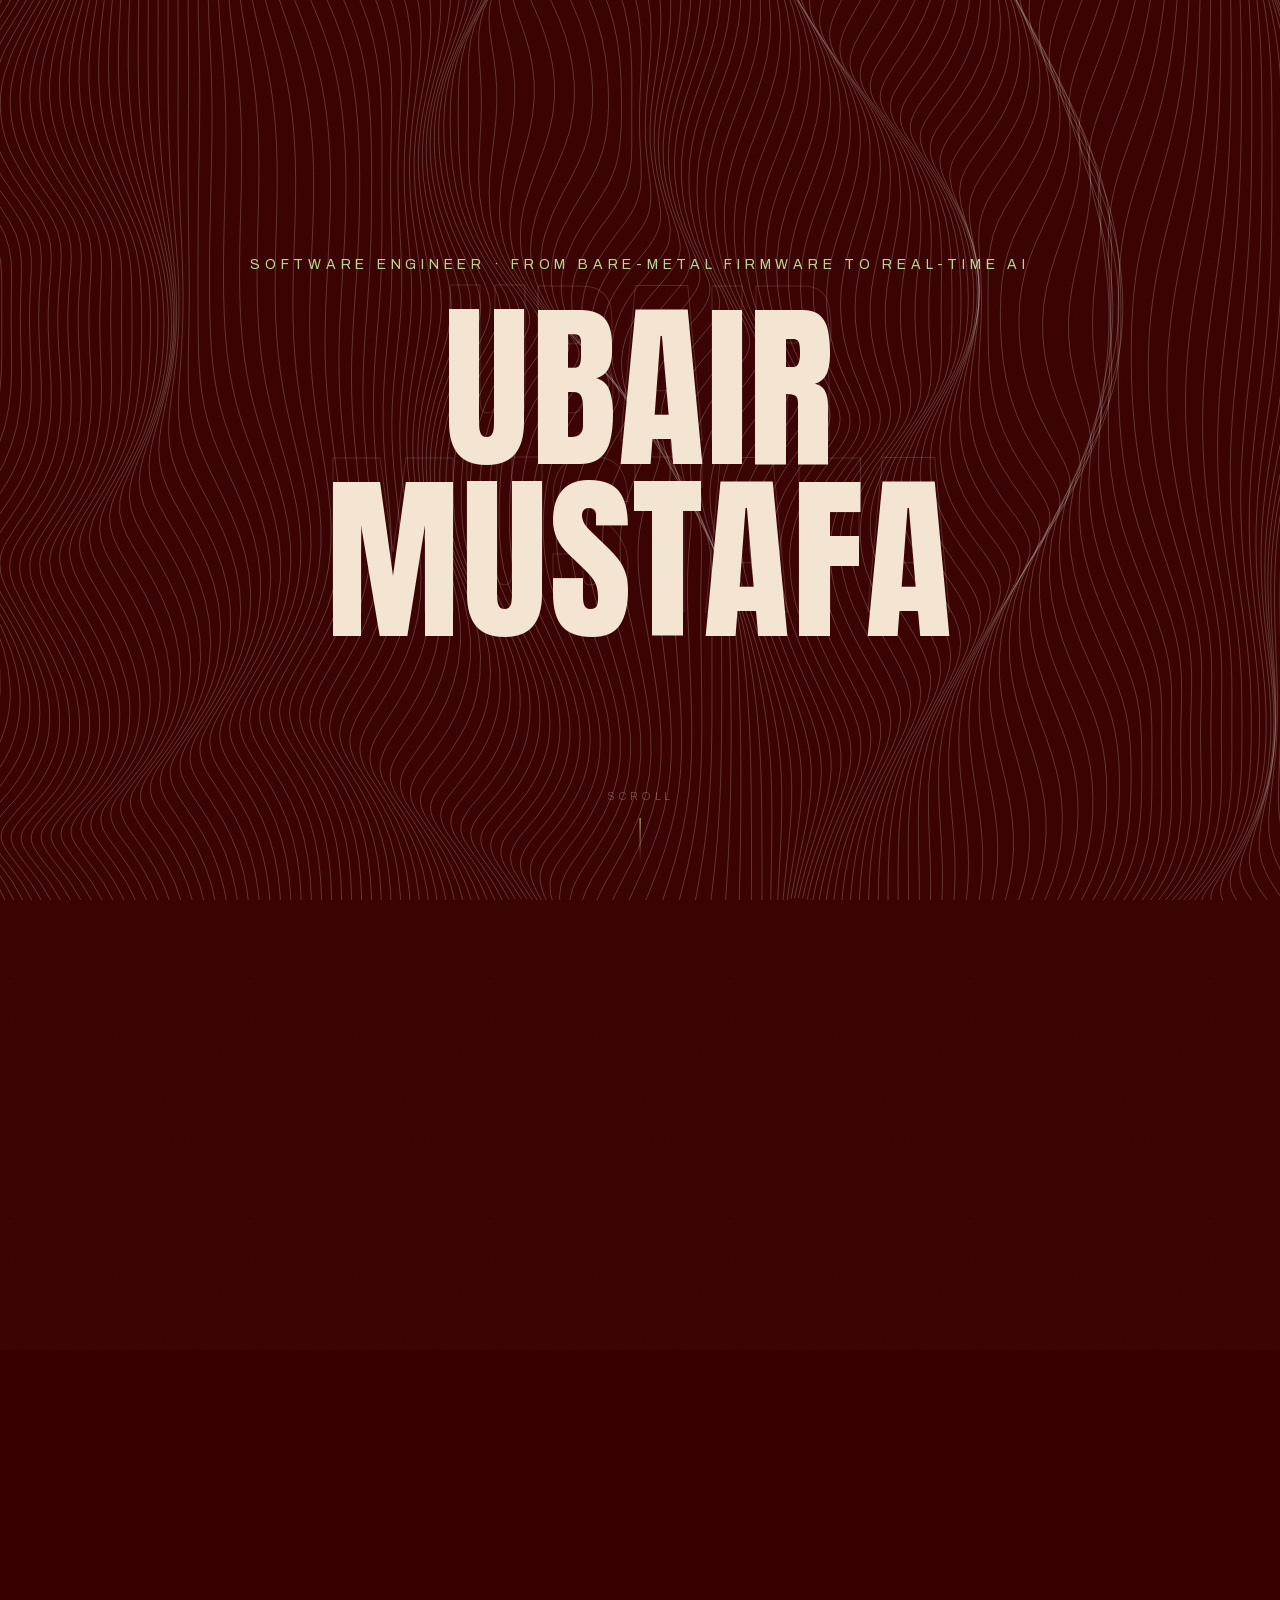
==== commit b3c5dfbd: "mobile optimizations" ====
--- a/index.html
+++ b/index.html
@@ -2,7 +2,7 @@
 <html lang="en" data-direction="impact" data-grain="on" data-motion="showy" data-backdrop="waves" data-intro="on">
 <head>
 <meta charset="UTF-8" />
-<meta name="viewport" content="width=device-width, initial-scale=1.0" />
+<meta name="viewport" content="width=device-width, initial-scale=1.0, viewport-fit=cover" />
 
 <!-- ResizeObserver loop-warning fix: defer observer callbacks one frame so the
      synchronous observe→resize→observe cycle can't trigger the benign console
@@ -354,6 +354,7 @@
 <script src="assets/js/waves.js"></script>
 <script src="assets/js/smoother.js"></script>
 <script src="assets/js/intro.js"></script>
+<script src="assets/js/touch-hover.js"></script>
 <script src="assets/js/interactions.js"></script>
 <script src="assets/js/scramble.js"></script>
 </body>
--- a/assets/css/portfolio.css
+++ b/assets/css/portfolio.css
@@ -171,7 +171,9 @@
   border-radius: var(--radius);
   transition: color 0.25s, border-color 0.25s, transform 0.25s;
 }
-.rail-left a:hover { color: var(--accent); border-color: var(--line); transform: translateY(-2px); }
+@media (hover: hover) {
+  .rail-left a:hover { color: var(--accent); border-color: var(--line); transform: translateY(-2px); }
+}
 .rail-left svg { width: 19px; height: 19px; fill: currentColor; }
 .rail-left::after, .rail-left::before {
   content: ""; width: 1px; height: 56px; background: var(--line);
@@ -192,7 +194,10 @@
   color: var(--ink-dim);
   transition: color 0.25s, letter-spacing 0.3s;
 }
-.rail-right a:hover, .rail-right a.active { color: var(--accent); letter-spacing: 0.42em; }
+.rail-right a.active { color: var(--accent); letter-spacing: 0.42em; }
+@media (hover: hover) {
+  .rail-right a:hover { color: var(--accent); letter-spacing: 0.42em; }
+}
 
 .rail-email {
   position: fixed; left: 0; bottom: 0; z-index: 80;
@@ -211,7 +216,9 @@
   color: var(--ink-faint);
   transition: color 0.25s;
 }
-.rail-email a:hover { color: var(--accent); }
+@media (hover: hover) {
+  .rail-email a:hover { color: var(--accent); }
+}
 
 @media (max-width: 980px) {
   .rail, .rail-email { display: none; }
@@ -234,6 +241,7 @@
 .intro-sticky {
   position: relative;
   height: 100vh;
+  height: 100svh;
   overflow: hidden;
   display: grid; place-items: center;
 }
@@ -334,6 +342,7 @@
    ============================================================ */
 .hero {
   min-height: 100vh;
+  min-height: 100svh;
   display: flex; flex-direction: column; justify-content: center;
   position: relative;
   padding: 120px 0 0;
@@ -375,6 +384,7 @@
 .waves-bg {
   position: fixed; inset: 0;
   width: 100vw; height: 100vh;
+  height: 100dvh;
   display: block;
   z-index: 0;
   pointer-events: none;
@@ -479,10 +489,12 @@
   transition: transform 0.4s var(--ease-out);
   z-index: -1;
 }
-.cta:hover { color: var(--bg-deep); border-color: var(--accent); }
-.cta:hover::before { transform: translateY(0); }
 .cta .arrow { transition: transform 0.35s var(--ease-out); }
-.cta:hover .arrow { transform: translateX(5px); }
+@media (hover: hover) {
+  .cta:hover { color: var(--bg-deep); border-color: var(--accent); }
+  .cta:hover::before { transform: translateY(0); }
+  .cta:hover .arrow { transform: translateX(5px); }
+}
 
 .stats {
   display: grid;
@@ -609,10 +621,12 @@
   background: color-mix(in oklch, var(--bg-raise) 45%, transparent);
   transition: border-color 0.3s, transform 0.3s var(--ease-out), background 0.3s;
 }
-.tile:hover {
-  border-color: var(--accent);
-  transform: translateY(-3px);
-  background: var(--bg-raise);
+@media (hover: hover) {
+  .tile:hover {
+    border-color: var(--accent);
+    transform: translateY(-3px);
+    background: var(--bg-raise);
+  }
 }
 .tile img { width: 22px; height: 22px; display: block; }
 .tile .fallback {
@@ -646,7 +660,10 @@
   transition: padding-left 0.4s var(--ease-out);
 }
 .xp-entry:last-child { border-bottom: 1px solid var(--line); }
-.xp-entry:hover { padding-left: 18px; }
+@media (hover: hover) {
+  .xp-entry:hover { padding-left: 18px; }
+  .xp-entry:hover .xp-company { color: var(--accent); }
+}
 .xp-company {
   font-family: var(--display-font);
   font-weight: var(--display-weight);
@@ -656,7 +673,6 @@
   line-height: 1.05;
   transition: color 0.3s;
 }
-.xp-entry:hover .xp-company { color: var(--accent); }
 .xp-dates {
   font-family: var(--label-font);
   font-size: 13px;
@@ -687,7 +703,10 @@
   position: relative;
   transition: padding-left 0.4s var(--ease-out);
 }
-.proj-row:hover { padding-left: 26px; }
+@media (hover: hover) {
+  .proj-row:hover { padding-left: 26px; }
+  .proj-row:hover .proj-name { color: var(--accent); }
+}
 .proj-num {
   font-family: var(--label-font);
   font-size: 14px;
@@ -703,7 +722,6 @@
   line-height: 1.08;
   transition: color 0.3s, transform 0.3s;
 }
-.proj-row:hover .proj-name { color: var(--accent); }
 .proj-tags {
   display: flex; flex-wrap: wrap; gap: 8px;
   justify-content: flex-end;
@@ -766,8 +784,13 @@
   line-height: 1.1;
   color: #fff;
 }
-@media (max-width: 980px), (hover: none) {
-  .cursor-prev { display: none; }
+/* On small / touch screens the preview stays on (touch-hover.js drives it):
+   it shrinks and is placed above the finger by interactions.js. */
+@media (max-width: 760px) {
+  .cursor-prev { width: min(280px, 74vw); height: auto; aspect-ratio: 34 / 23; }
+  .cursor-prev .prev-art { padding: 14px; }
+  .cursor-prev .prev-num { font-size: 11px; }
+  .cursor-prev .prev-name { font-size: calc(19px * var(--display-scale)); }
 }
 
 /* ============================================================
@@ -791,7 +814,9 @@
   padding-bottom: 4px;
   transition: border-color 0.3s, transform 0.3s var(--ease-out);
 }
-.foot-email:hover { border-color: var(--accent); transform: translateX(6px); }
+@media (hover: hover) {
+  .foot-email:hover { border-color: var(--accent); transform: translateX(6px); }
+}
 
 .foot-divider {
   border: 0; height: 1px;
@@ -814,12 +839,14 @@
   transition: color 0.6s, -webkit-text-stroke-color 0.6s;
   user-select: none;
 }
-.wordmark:hover { color: var(--ink); -webkit-text-stroke-color: transparent; }
 html[data-direction="editorial"] .wordmark {
   -webkit-text-stroke: 0;
   color: rgba(255, 255, 255, 0.22);
 }
-html[data-direction="editorial"] .wordmark:hover { color: var(--ink); }
+@media (hover: hover) {
+  .wordmark:hover { color: var(--ink); -webkit-text-stroke-color: transparent; }
+  html[data-direction="editorial"] .wordmark:hover { color: var(--ink); }
+}
 
 .foot-bar {
   display: flex; justify-content: space-between; align-items: center;
@@ -832,7 +859,9 @@
   color: var(--ink-faint);
 }
 .foot-bar a { color: var(--ink-dim); transition: color 0.25s; display: inline-flex; align-items: center; gap: 8px; }
-.foot-bar a:hover { color: var(--accent); }
+@media (hover: hover) {
+  .foot-bar a:hover { color: var(--accent); }
+}
 .foot-bar .star { color: var(--accent); }
 
 /* ============================================================
@@ -890,6 +919,88 @@
 }
 .proj-row:focus-visible { padding-left: 26px; }
 
+/* ============================================================
+   TOUCH HOVER — .t-hover is applied by touch-hover.js while a
+   finger rests on / drags across an element, mirroring the
+   :hover states above (which are gated behind (hover: hover)).
+   ============================================================ */
+.rail-left a.t-hover { color: var(--accent); border-color: var(--line); transform: translateY(-2px); }
+.rail-right a.t-hover { color: var(--accent); letter-spacing: 0.42em; }
+.rail-email a.t-hover { color: var(--accent); }
+.cta.t-hover { color: var(--bg-deep); border-color: var(--accent); }
+.cta.t-hover::before { transform: translateY(0); }
+.cta.t-hover .arrow { transform: translateX(5px); }
+.tile.t-hover {
+  border-color: var(--accent);
+  transform: translateY(-3px);
+  background: var(--bg-raise);
+}
+.xp-entry.t-hover { padding-left: 18px; }
+.xp-entry.t-hover .xp-company { color: var(--accent); }
+.proj-row.t-hover { padding-left: 26px; }
+.proj-row.t-hover .proj-name { color: var(--accent); }
+.foot-email.t-hover { border-color: var(--accent); transform: translateX(6px); }
+.wordmark.t-hover { color: var(--ink); -webkit-text-stroke-color: transparent; }
+html[data-direction="editorial"] .wordmark.t-hover { color: var(--ink); }
+.foot-bar a.t-hover { color: var(--accent); }
+
+/* ============================================================
+   MOBILE SIZING — same layout, tightened type scale, paddings
+   and gaps so small screens don't feel congested.
+   ============================================================ */
+@media (max-width: 760px) {
+  body { font-size: 15px; }
+  .wrap { width: calc(100vw - 44px - env(safe-area-inset-left, 0px) - env(safe-area-inset-right, 0px)); }
+  section { padding: 80px 0; }
+
+  .sec-label { font-size: 12px; letter-spacing: 0.24em; gap: 11px; margin-bottom: 34px; }
+  .sec-label::before { width: 32px; }
+  .sec-title { font-size: calc(clamp(36px, 10.5vw, 92px) * var(--display-scale)); margin-bottom: 44px; }
+
+  .hero { padding: 90px 0 0; }
+  .hero h1 { font-size: calc(clamp(44px, 14vw, 168px) * var(--display-scale)); }
+  .badge { padding: 7px 14px; font-size: 11.5px; margin-bottom: 30px; }
+  .hero-sub { margin-top: 32px; gap: 26px; }
+  .tagline { font-size: 15px; }
+  .cta { padding: 15px 28px; font-size: 13px; }
+  .stats { margin-top: 48px; }
+  .stat .num { font-size: calc(clamp(34px, 9vw, 64px) * var(--display-scale)); }
+  .stat .lbl { margin-top: 7px; font-size: 12px; }
+
+  .about-grid { gap: 44px; }
+  .about-quote blockquote { font-size: calc(clamp(27px, 7.4vw, 58px) * var(--display-scale)); }
+  .about-bio .profile-photo { height: 340px; }
+  .about-name { margin: 26px 0 6px; }
+  .about-role { margin-bottom: 20px; }
+
+  .stack-row { padding: 28px 0; gap: 14px; }
+  .stack-tiles { gap: 10px; }
+  .tile { gap: 9px; padding: 10px 14px 10px 11px; }
+  .tile img, .tile .fallback { width: 19px; height: 19px; }
+  .tile .t-name { font-size: 13px; }
+
+  .xp-entry { grid-template-columns: 1fr; gap: 6px; padding: 30px 0; }
+  .xp-company { font-size: calc(clamp(26px, 7vw, 48px) * var(--display-scale)); }
+  .xp-dates { font-size: 12px; }
+  .xp-role { font-size: 14px; }
+
+  .proj-row { gap: 10px 14px; padding: 26px 4px; }
+  .proj-name { font-size: calc(clamp(23px, 6.4vw, 46px) * var(--display-scale)); }
+  .proj-tags { gap: 6px; }
+  .proj-tags span { font-size: 10.5px; padding: 4px 10px; }
+
+  footer { padding: 90px 0 0; }
+  .foot-cta h2 { font-size: calc(clamp(30px, 8.6vw, 72px) * var(--display-scale)); margin-bottom: 20px; }
+  .foot-divider { margin: 56px 0 0; }
+  .wordmark { padding: 44px 0 0; }
+  .foot-bar { flex-wrap: wrap; gap: 10px 24px; padding: 26px 0 24px; margin-top: 36px; font-size: 12px; }
+}
+
+@media (max-width: 420px) {
+  .wrap { width: calc(100vw - 36px - env(safe-area-inset-left, 0px) - env(safe-area-inset-right, 0px)); }
+  section { padding: 68px 0; }
+}
+
 /* Honour reduced-motion globally as a final safety net: neutralise any
    remaining decorative transitions/animations for users who ask for it. */
 @media (prefers-reduced-motion: reduce) {
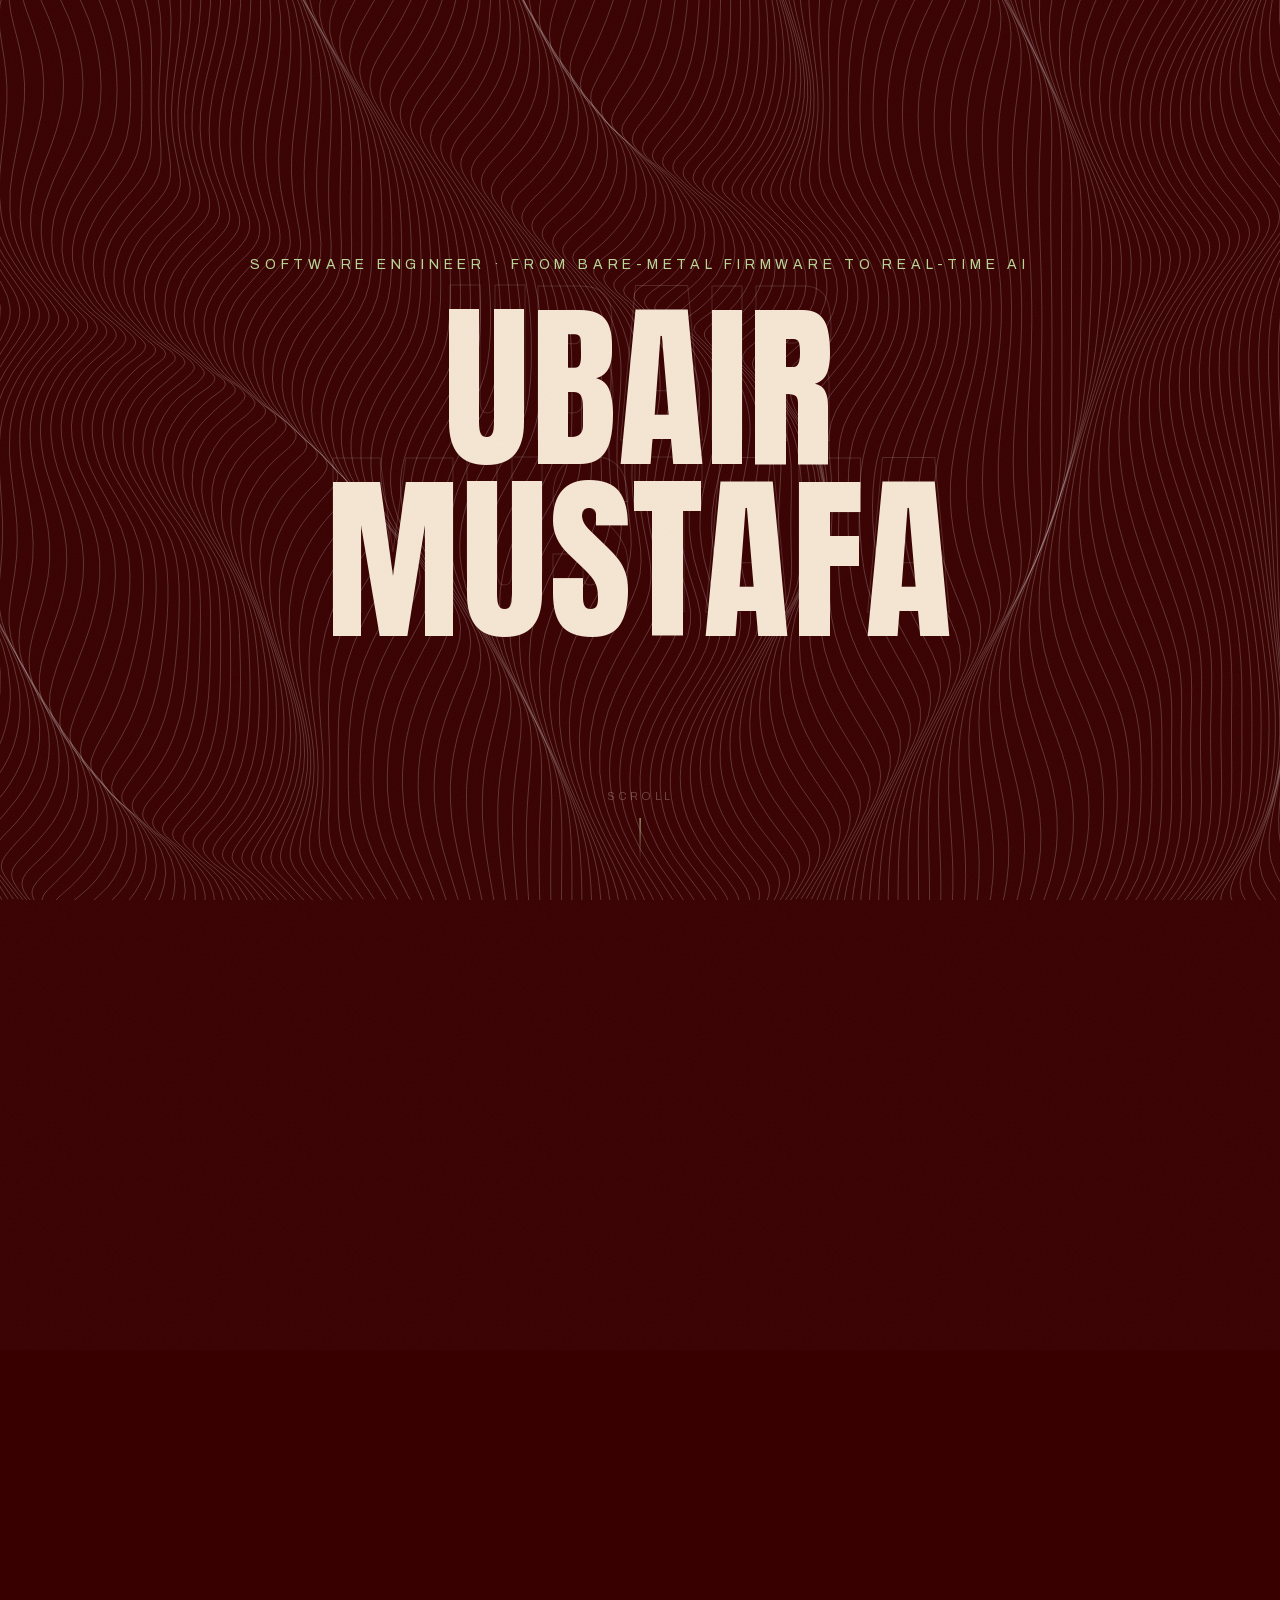
==== commit bdef9771: "mobile optimizations" ====
--- a/index.html
+++ b/index.html
@@ -332,13 +332,19 @@
       <h2>Have a project in mind?</h2>
       <a class="foot-email" href="mailto:mustafaubair@gmail.com">mustafaubair@gmail.com</a>
     </div>
-    <hr class="foot-divider" />
   </div>
-  <div class="wordmark reveal" data-speed="0.88">Ubair Mustafa</div>
-  <div class="wrap">
-    <div class="foot-bar">
-      <span>Designed &amp; built by Ubair Mustafa</span>
-      <a href="https://github.com/ubairrr" target="_blank" rel="noopener"><span class="star">&#9733;</span> <span id="starCount">—</span> on GitHub</a>
+  <!-- divider + wordmark + foot-bar share one parallax group so the two rules
+       move with the wordmark and it stays centred between them -->
+  <div class="foot-end reveal" data-speed="0.88">
+    <div class="wrap">
+      <hr class="foot-divider" />
+    </div>
+    <div class="wordmark">Ubair Mustafa</div>
+    <div class="wrap">
+      <div class="foot-bar">
+        <span>Designed &amp; built by Ubair Mustafa</span>
+        <a href="https://github.com/ubairrr" target="_blank" rel="noopener"><span class="star">&#9733;</span> <span id="starCount">—</span> on GitHub</a>
+      </div>
     </div>
   </div>
 </footer>
--- a/assets/css/portfolio.css
+++ b/assets/css/portfolio.css
@@ -631,10 +631,13 @@
 .tile img { width: 22px; height: 22px; display: block; }
 .tile .fallback {
   display: none;
-  width: 22px; height: 22px;
+  min-width: 22px; height: 22px;
+  padding: 0 4px;
+  box-sizing: border-box;
   place-items: center;
   font-size: 10px; font-weight: 700;
   letter-spacing: 0.04em;
+  white-space: nowrap;
   color: var(--accent);
   border: 1px solid var(--accent);
   border-radius: 4px;
@@ -787,10 +790,10 @@
 /* On small / touch screens the preview stays on (touch-hover.js drives it):
    it shrinks and is placed above the finger by interactions.js. */
 @media (max-width: 760px) {
-  .cursor-prev { width: min(280px, 74vw); height: auto; aspect-ratio: 34 / 23; }
-  .cursor-prev .prev-art { padding: 14px; }
-  .cursor-prev .prev-num { font-size: 11px; }
-  .cursor-prev .prev-name { font-size: calc(19px * var(--display-scale)); }
+  .cursor-prev { width: min(200px, 56vw); height: auto; aspect-ratio: 34 / 23; }
+  .cursor-prev .prev-art { padding: 10px; }
+  .cursor-prev .prev-num { font-size: 9.5px; }
+  .cursor-prev .prev-name { font-size: calc(14px * var(--display-scale)); }
 }
 
 /* ============================================================
@@ -949,56 +952,73 @@
    and gaps so small screens don't feel congested.
    ============================================================ */
 @media (max-width: 760px) {
-  body { font-size: 15px; }
-  .wrap { width: calc(100vw - 44px - env(safe-area-inset-left, 0px) - env(safe-area-inset-right, 0px)); }
-  section { padding: 80px 0; }
-
-  .sec-label { font-size: 12px; letter-spacing: 0.24em; gap: 11px; margin-bottom: 34px; }
-  .sec-label::before { width: 32px; }
-  .sec-title { font-size: calc(clamp(36px, 10.5vw, 92px) * var(--display-scale)); margin-bottom: 44px; }
-
-  .hero { padding: 90px 0 0; }
-  .hero h1 { font-size: calc(clamp(44px, 14vw, 168px) * var(--display-scale)); }
-  .badge { padding: 7px 14px; font-size: 11.5px; margin-bottom: 30px; }
-  .hero-sub { margin-top: 32px; gap: 26px; }
-  .tagline { font-size: 15px; }
-  .cta { padding: 15px 28px; font-size: 13px; }
-  .stats { margin-top: 48px; }
-  .stat .num { font-size: calc(clamp(34px, 9vw, 64px) * var(--display-scale)); }
-  .stat .lbl { margin-top: 7px; font-size: 12px; }
-
-  .about-grid { gap: 44px; }
-  .about-quote blockquote { font-size: calc(clamp(27px, 7.4vw, 58px) * var(--display-scale)); }
-  .about-bio .profile-photo { height: 340px; }
-  .about-name { margin: 26px 0 6px; }
-  .about-role { margin-bottom: 20px; }
-
-  .stack-row { padding: 28px 0; gap: 14px; }
-  .stack-tiles { gap: 10px; }
-  .tile { gap: 9px; padding: 10px 14px 10px 11px; }
-  .tile img, .tile .fallback { width: 19px; height: 19px; }
-  .tile .t-name { font-size: 13px; }
-
-  .xp-entry { grid-template-columns: 1fr; gap: 6px; padding: 30px 0; }
-  .xp-company { font-size: calc(clamp(26px, 7vw, 48px) * var(--display-scale)); }
-  .xp-dates { font-size: 12px; }
-  .xp-role { font-size: 14px; }
-
-  .proj-row { gap: 10px 14px; padding: 26px 4px; }
-  .proj-name { font-size: calc(clamp(23px, 6.4vw, 46px) * var(--display-scale)); }
-  .proj-tags { gap: 6px; }
-  .proj-tags span { font-size: 10.5px; padding: 4px 10px; }
-
-  footer { padding: 90px 0 0; }
-  .foot-cta h2 { font-size: calc(clamp(30px, 8.6vw, 72px) * var(--display-scale)); margin-bottom: 20px; }
-  .foot-divider { margin: 56px 0 0; }
-  .wordmark { padding: 44px 0 0; }
-  .foot-bar { flex-wrap: wrap; gap: 10px 24px; padding: 26px 0 24px; margin-top: 36px; font-size: 12px; }
+  body { font-size: 13.5px; }
+  .wrap { width: calc(100vw - 40px - env(safe-area-inset-left, 0px) - env(safe-area-inset-right, 0px)); }
+  section { padding: 56px 0; }
+
+  .sec-label { font-size: 11px; letter-spacing: 0.22em; gap: 9px; margin-bottom: 24px; }
+  .sec-label::before { width: 26px; }
+  .sec-title { font-size: calc(clamp(22px, 6.6vw, 56px) * var(--display-scale)); margin-bottom: 26px; }
+
+  .hero { padding: 60px 0 0; }
+  .hero h1 { font-size: calc(clamp(30px, 9vw, 92px) * var(--display-scale)); }
+  .badge { padding: 6px 12px; font-size: 10.5px; margin-bottom: 22px; }
+  .hero-sub { margin-top: 22px; gap: 18px; }
+  .tagline { font-size: 13.5px; max-width: 100%; }
+  .cta { padding: 12px 22px; font-size: 12px; }
+  .stats { margin-top: 32px; }
+  .stat { padding: 16px 0; }
+  .stat .num { font-size: calc(clamp(24px, 6vw, 46px) * var(--display-scale)); }
+  .stat .lbl { margin-top: 6px; font-size: 11px; }
+
+  .about-grid { gap: 30px; }
+  .about-quote blockquote { font-size: calc(clamp(20px, 5.2vw, 42px) * var(--display-scale)); }
+  .about-bio .profile-photo { height: 250px; }
+  .about-name { font-size: calc(22px * var(--display-scale)); margin: 20px 0 5px; }
+  .about-role { font-size: 12px; margin-bottom: 15px; }
+  .about-bio p { margin-bottom: 14px; }
+
+  .stack-row { padding: 20px 0; gap: 12px; }
+  .stack-cat { font-size: 12px; }
+  .stack-tiles { gap: 8px; }
+  .tile { gap: 7px; padding: 8px 12px 8px 9px; }
+  .tile img { width: 16px; height: 16px; }
+  .tile .fallback { min-width: 16px; height: 16px; padding: 0 3px; font-size: 8.5px; }
+  .tile .t-name { font-size: 12px; }
+
+  .xp-entry { grid-template-columns: 1fr; gap: 5px; padding: 20px 0; }
+  .xp-company { font-size: calc(clamp(19px, 5vw, 38px) * var(--display-scale)); }
+  .xp-dates { font-size: 11px; }
+  .xp-role { font-size: 13px; }
+
+  .proj-row { gap: 8px 12px; padding: 18px 4px; }
+  .proj-num { font-size: 12px; }
+  .proj-name { font-size: calc(clamp(17px, 4.6vw, 34px) * var(--display-scale)); }
+  .proj-tags { gap: 5px; }
+  .proj-tags span { font-size: 9.5px; padding: 3px 9px; }
+
+  footer { padding: 62px 0 0; }
+  .foot-cta h2 { font-size: calc(clamp(21px, 5.8vw, 50px) * var(--display-scale)); margin-bottom: 14px; }
+  .foot-email { font-size: clamp(16px, 4.2vw, 22px); }
+  .foot-divider { margin: 40px 0 0; }
+  /* shrink-wrap to the text + clip to that box so the scramble animates in
+     place instead of its wider random glyphs spilling past the centred word
+     and getting cut by the footer's overflow:hidden */
+  .wordmark {
+    font-size: calc(7.5vw * var(--display-scale));
+    padding: 30px 8px 6px;
+    width: fit-content;
+    max-width: calc(100vw - 20px);
+    margin-left: auto;
+    margin-right: auto;
+    overflow: hidden;
+  }
+  .foot-bar { flex-wrap: wrap; gap: 8px 20px; padding: 18px 0 16px; margin-top: 26px; font-size: 11px; }
 }
 
 @media (max-width: 420px) {
-  .wrap { width: calc(100vw - 36px - env(safe-area-inset-left, 0px) - env(safe-area-inset-right, 0px)); }
-  section { padding: 68px 0; }
+  .wrap { width: calc(100vw - 32px - env(safe-area-inset-left, 0px) - env(safe-area-inset-right, 0px)); }
+  section { padding: 46px 0; }
 }
 
 /* Honour reduced-motion globally as a final safety net: neutralise any
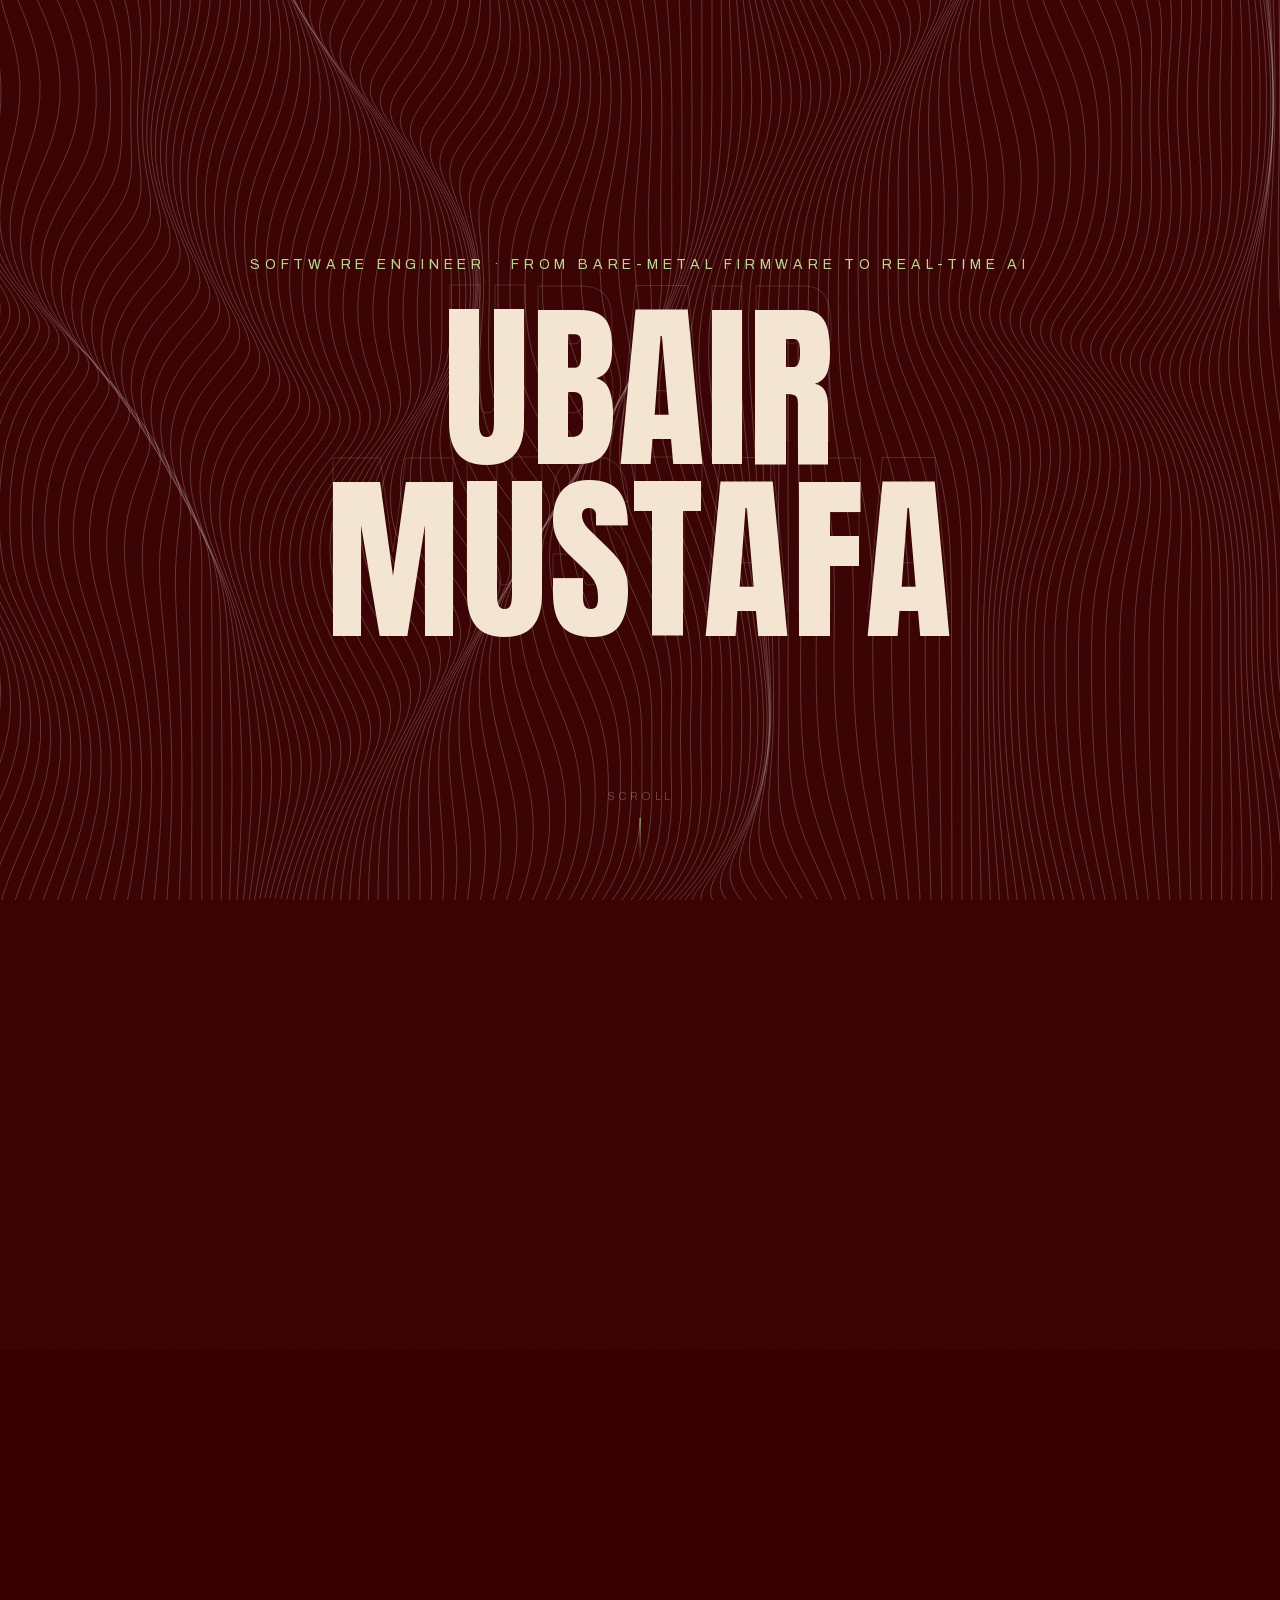
==== commit d0d8571c: "stack sectioning" ====
--- a/index.html
+++ b/index.html
@@ -196,68 +196,84 @@
       <div class="sec-label reveal">Capabilities</div>
       <h2 class="sec-title reveal">My Stack</h2>
 
-      <div class="stack-row reveal" data-lag="0.06">
-        <div class="stack-cat">Frontend</div>
-        <div class="stack-tiles">
-          <div class="tile"><img src="assets/img/icons/react.svg" alt="" loading="lazy" decoding="async" onerror="this.parentElement.classList.add('no-icon')" /><span class="fallback">Re</span><span class="t-name">React</span></div>
-          <div class="tile"><img src="assets/img/icons/nextdotjs.svg" alt="" loading="lazy" decoding="async" onerror="this.parentElement.classList.add('no-icon')" /><span class="fallback">N</span><span class="t-name">Next.js</span></div>
-          <div class="tile"><img src="assets/img/icons/typescript.svg" alt="" loading="lazy" decoding="async" onerror="this.parentElement.classList.add('no-icon')" /><span class="fallback">TS</span><span class="t-name">TypeScript</span></div>
-          <div class="tile"><img src="assets/img/icons/javascript.svg" alt="" loading="lazy" decoding="async" onerror="this.parentElement.classList.add('no-icon')" /><span class="fallback">JS</span><span class="t-name">JavaScript</span></div>
-          <div class="tile"><img src="assets/img/icons/electron.svg" alt="" loading="lazy" decoding="async" onerror="this.parentElement.classList.add('no-icon')" /><span class="fallback">El</span><span class="t-name">Electron</span></div>
-        </div>
-      </div>
-
-      <div class="stack-row reveal" style="--d: 0.08s;" data-lag="0.12">
-        <div class="stack-cat">Backend</div>
-        <div class="stack-tiles">
-          <div class="tile"><img src="assets/img/icons/python.svg" alt="" loading="lazy" decoding="async" onerror="this.parentElement.classList.add('no-icon')" /><span class="fallback">Py</span><span class="t-name">Python</span></div>
-          <div class="tile"><img src="assets/img/icons/nodedotjs.svg" alt="" loading="lazy" decoding="async" onerror="this.parentElement.classList.add('no-icon')" /><span class="fallback">No</span><span class="t-name">Node.js</span></div>
-          <div class="tile"><img src="assets/img/icons/flask.svg" alt="" loading="lazy" decoding="async" onerror="this.parentElement.classList.add('no-icon')" /><span class="fallback">Fl</span><span class="t-name">Flask</span></div>
-          <div class="tile no-icon"><img alt="" /><span class="fallback">WS</span><span class="t-name">WebSocket</span></div>
-          <div class="tile no-icon"><img alt="" /><span class="fallback">API</span><span class="t-name">REST APIs</span></div>
-        </div>
-      </div>
-
-      <div class="stack-row reveal" style="--d: 0.16s;" data-lag="0.18">
-        <div class="stack-cat">Database</div>
-        <div class="stack-tiles">
-          <div class="tile"><img src="assets/img/icons/sqlite.svg" alt="" loading="lazy" decoding="async" onerror="this.parentElement.classList.add('no-icon')" /><span class="fallback">SQ</span><span class="t-name">SQLite</span></div>
-          <div class="tile"><img src="assets/img/icons/prisma.svg" alt="" loading="lazy" decoding="async" onerror="this.parentElement.classList.add('no-icon')" /><span class="fallback">Pr</span><span class="t-name">Prisma</span></div>
-          <div class="tile no-icon"><img alt="" /><span class="fallback">SQL</span><span class="t-name">SQL</span></div>
-        </div>
-      </div>
-
-      <div class="stack-row reveal" style="--d: 0.24s;" data-lag="0.24">
-        <div class="stack-cat">AI &amp; ML</div>
-        <div class="stack-tiles">
-          <div class="tile no-icon"><img alt="" /><span class="fallback">LLM</span><span class="t-name">LLM APIs</span></div>
-          <div class="tile no-icon"><img alt="" /><span class="fallback">Ge</span><span class="t-name">Gemini API</span></div>
-          <div class="tile no-icon"><img alt="" /><span class="fallback">DG</span><span class="t-name">Deepgram</span></div>
-          <div class="tile no-icon"><img alt="" /><span class="fallback">LV</span><span class="t-name">Llama Vision</span></div>
-          <div class="tile no-icon"><img alt="" /><span class="fallback">PE</span><span class="t-name">Prompt Eng</span></div>
-        </div>
-      </div>
-
-      <div class="stack-row reveal" style="--d: 0.32s;" data-lag="0.30">
-        <div class="stack-cat">Embedded &amp; Systems</div>
-        <div class="stack-tiles">
-          <div class="tile"><img src="assets/img/icons/cplusplus.svg" alt="" loading="lazy" decoding="async" onerror="this.parentElement.classList.add('no-icon')" /><span class="fallback">C++</span><span class="t-name">C++</span></div>
-          <div class="tile"><img src="assets/img/icons/c.svg" alt="" loading="lazy" decoding="async" onerror="this.parentElement.classList.add('no-icon')" /><span class="fallback">C</span><span class="t-name">C</span></div>
-          <div class="tile"><img src="assets/img/icons/espressif.svg" alt="" loading="lazy" decoding="async" onerror="this.parentElement.classList.add('no-icon')" /><span class="fallback">ES</span><span class="t-name">ESP32-S3</span></div>
-          <div class="tile no-icon"><img alt="" /><span class="fallback">RT</span><span class="t-name">FreeRTOS</span></div>
-          <div class="tile"><img src="assets/img/icons/platformio.svg" alt="" loading="lazy" decoding="async" onerror="this.parentElement.classList.add('no-icon')" /><span class="fallback">P</span><span class="t-name">PlatformIO</span></div>
-          <div class="tile no-icon"><img alt="" /><span class="fallback">LV</span><span class="t-name">LVGL</span></div>
-        </div>
-      </div>
-
-      <div class="stack-row reveal" style="--d: 0.4s;" data-lag="0.36">
-        <div class="stack-cat">Infra &amp; Security</div>
-        <div class="stack-tiles">
-          <div class="tile"><img src="assets/img/icons/docker.svg" alt="" loading="lazy" decoding="async" onerror="this.parentElement.classList.add('no-icon')" /><span class="fallback">Do</span><span class="t-name">Docker</span></div>
-          <div class="tile no-icon"><img alt="" /><span class="fallback">AWS</span><span class="t-name">AWS</span></div>
-          <div class="tile"><img src="assets/img/icons/githubactions.svg" alt="" loading="lazy" decoding="async" onerror="this.parentElement.classList.add('no-icon')" /><span class="fallback">GA</span><span class="t-name">CI/CD</span></div>
-          <div class="tile no-icon"><img alt="" /><span class="fallback">CR</span><span class="t-name">Cryptography</span></div>
-          <div class="tile no-icon"><img alt="" /><span class="fallback">OT</span><span class="t-name">TOTP/RFC-6238</span></div>
+      <div class="stack-group reveal" data-lag="0.06">
+        <div class="stack-group-head"><span class="stack-group-num">01</span><span class="stack-group-title">Languages &amp; Frameworks</span></div>
+
+        <div class="stack-row">
+          <div class="stack-cat">Frontend</div>
+          <div class="stack-tiles">
+            <div class="tile"><img src="assets/img/icons/react.svg" alt="" loading="lazy" decoding="async" onerror="this.parentElement.classList.add('no-icon')" /><span class="fallback">Re</span><span class="t-name">React</span></div>
+            <div class="tile"><img src="assets/img/icons/nextdotjs.svg" alt="" loading="lazy" decoding="async" onerror="this.parentElement.classList.add('no-icon')" /><span class="fallback">N</span><span class="t-name">Next.js</span></div>
+            <div class="tile"><img src="assets/img/icons/typescript.svg" alt="" loading="lazy" decoding="async" onerror="this.parentElement.classList.add('no-icon')" /><span class="fallback">TS</span><span class="t-name">TypeScript</span></div>
+            <div class="tile"><img src="assets/img/icons/javascript.svg" alt="" loading="lazy" decoding="async" onerror="this.parentElement.classList.add('no-icon')" /><span class="fallback">JS</span><span class="t-name">JavaScript</span></div>
+            <div class="tile"><img src="assets/img/icons/electron.svg" alt="" loading="lazy" decoding="async" onerror="this.parentElement.classList.add('no-icon')" /><span class="fallback">El</span><span class="t-name">Electron</span></div>
+          </div>
+        </div>
+
+        <div class="stack-row">
+          <div class="stack-cat">Backend</div>
+          <div class="stack-tiles">
+            <div class="tile"><img src="assets/img/icons/python.svg" alt="" loading="lazy" decoding="async" onerror="this.parentElement.classList.add('no-icon')" /><span class="fallback">Py</span><span class="t-name">Python</span></div>
+            <div class="tile"><img src="assets/img/icons/nodedotjs.svg" alt="" loading="lazy" decoding="async" onerror="this.parentElement.classList.add('no-icon')" /><span class="fallback">No</span><span class="t-name">Node.js</span></div>
+            <div class="tile"><img src="assets/img/icons/flask.svg" alt="" loading="lazy" decoding="async" onerror="this.parentElement.classList.add('no-icon')" /><span class="fallback">Fl</span><span class="t-name">Flask</span></div>
+            <div class="tile no-icon"><img alt="" /><span class="fallback">WS</span><span class="t-name">WebSocket</span></div>
+            <div class="tile no-icon"><img alt="" /><span class="fallback">API</span><span class="t-name">REST APIs</span></div>
+          </div>
+        </div>
+      </div>
+
+      <div class="stack-group reveal" style="--d: 0.08s;" data-lag="0.12">
+        <div class="stack-group-head"><span class="stack-group-num">02</span><span class="stack-group-title">Data &amp; AI</span></div>
+
+        <div class="stack-row">
+          <div class="stack-cat">Database</div>
+          <div class="stack-tiles">
+            <div class="tile"><img src="assets/img/icons/sqlite.svg" alt="" loading="lazy" decoding="async" onerror="this.parentElement.classList.add('no-icon')" /><span class="fallback">SQ</span><span class="t-name">SQLite</span></div>
+            <div class="tile"><img src="assets/img/icons/prisma.svg" alt="" loading="lazy" decoding="async" onerror="this.parentElement.classList.add('no-icon')" /><span class="fallback">Pr</span><span class="t-name">Prisma</span></div>
+            <div class="tile no-icon"><img alt="" /><span class="fallback">SQL</span><span class="t-name">SQL</span></div>
+          </div>
+        </div>
+
+        <div class="stack-row">
+          <div class="stack-cat">AI &amp; ML</div>
+          <div class="stack-tiles">
+            <div class="tile no-icon"><img alt="" /><span class="fallback">LLM</span><span class="t-name">LLM APIs</span></div>
+            <div class="tile no-icon"><img alt="" /><span class="fallback">Ge</span><span class="t-name">Gemini API</span></div>
+            <div class="tile no-icon"><img alt="" /><span class="fallback">DG</span><span class="t-name">Deepgram</span></div>
+            <div class="tile no-icon"><img alt="" /><span class="fallback">LV</span><span class="t-name">Llama Vision</span></div>
+            <div class="tile no-icon"><img alt="" /><span class="fallback">PE</span><span class="t-name">Prompt Eng</span></div>
+          </div>
+        </div>
+      </div>
+
+      <div class="stack-group reveal" style="--d: 0.16s;" data-lag="0.18">
+        <div class="stack-group-head"><span class="stack-group-num">03</span><span class="stack-group-title">Hardware &amp; Firmware</span></div>
+
+        <div class="stack-row">
+          <div class="stack-cat">Embedded &amp; Systems</div>
+          <div class="stack-tiles">
+            <div class="tile"><img src="assets/img/icons/cplusplus.svg" alt="" loading="lazy" decoding="async" onerror="this.parentElement.classList.add('no-icon')" /><span class="fallback">C++</span><span class="t-name">C++</span></div>
+            <div class="tile"><img src="assets/img/icons/c.svg" alt="" loading="lazy" decoding="async" onerror="this.parentElement.classList.add('no-icon')" /><span class="fallback">C</span><span class="t-name">C</span></div>
+            <div class="tile"><img src="assets/img/icons/espressif.svg" alt="" loading="lazy" decoding="async" onerror="this.parentElement.classList.add('no-icon')" /><span class="fallback">ES</span><span class="t-name">ESP32-S3</span></div>
+            <div class="tile no-icon"><img alt="" /><span class="fallback">RT</span><span class="t-name">FreeRTOS</span></div>
+            <div class="tile"><img src="assets/img/icons/platformio.svg" alt="" loading="lazy" decoding="async" onerror="this.parentElement.classList.add('no-icon')" /><span class="fallback">P</span><span class="t-name">PlatformIO</span></div>
+            <div class="tile no-icon"><img alt="" /><span class="fallback">LV</span><span class="t-name">LVGL</span></div>
+          </div>
+        </div>
+      </div>
+
+      <div class="stack-group reveal" style="--d: 0.24s;" data-lag="0.24">
+        <div class="stack-group-head"><span class="stack-group-num">04</span><span class="stack-group-title">Tooling &amp; Security</span></div>
+
+        <div class="stack-row">
+          <div class="stack-cat">Infra &amp; Security</div>
+          <div class="stack-tiles">
+            <div class="tile"><img src="assets/img/icons/docker.svg" alt="" loading="lazy" decoding="async" onerror="this.parentElement.classList.add('no-icon')" /><span class="fallback">Do</span><span class="t-name">Docker</span></div>
+            <div class="tile no-icon"><img alt="" /><span class="fallback">AWS</span><span class="t-name">AWS</span></div>
+            <div class="tile"><img src="assets/img/icons/githubactions.svg" alt="" loading="lazy" decoding="async" onerror="this.parentElement.classList.add('no-icon')" /><span class="fallback">GA</span><span class="t-name">CI/CD</span></div>
+            <div class="tile no-icon"><img alt="" /><span class="fallback">CR</span><span class="t-name">Cryptography</span></div>
+            <div class="tile no-icon"><img alt="" /><span class="fallback">OT</span><span class="t-name">TOTP/RFC-6238</span></div>
+          </div>
         </div>
       </div>
     </div>
--- a/assets/css/portfolio.css
+++ b/assets/css/portfolio.css
@@ -593,15 +593,37 @@
 /* ============================================================
    SECTION 3 — STACK
    ============================================================ */
+.stack-group {
+  border-top: 1px solid var(--line);
+  padding: 38px 0 30px;
+}
+.stack-group:last-child { border-bottom: 1px solid var(--line); }
+.stack-group-head {
+  display: flex;
+  align-items: baseline;
+  gap: 14px;
+  margin-bottom: 14px;
+}
+.stack-group-num {
+  font-family: 'Space Mono', monospace;
+  font-size: 13px;
+  letter-spacing: 0.12em;
+  color: var(--accent);
+}
+.stack-group-title {
+  font-family: var(--display-font);
+  font-size: clamp(20px, 3.2vw, 28px);
+  line-height: 1;
+  letter-spacing: -0.01em;
+  color: var(--ink);
+}
 .stack-row {
   display: grid;
   grid-template-columns: 200px 1fr;
   gap: 36px;
-  padding: 42px 0;
-  border-top: 1px solid var(--line);
+  padding: 18px 0;
   align-items: start;
 }
-.stack-row:last-child { border-bottom: 1px solid var(--line); }
 .stack-cat {
   font-family: var(--label-font);
   font-size: 14px;
@@ -646,8 +668,9 @@
 .tile.no-icon .fallback { display: grid; }
 .tile .t-name { font-size: 14.5px; white-space: nowrap; }
 @media (max-width: 760px) {
-  .stack-row { grid-template-columns: 1fr; gap: 18px; }
+  .stack-row { grid-template-columns: 1fr; gap: 10px; padding: 14px 0; }
   .stack-cat { padding-top: 0; }
+  .stack-group-head { gap: 10px; margin-bottom: 8px; }
 }
 
 /* ============================================================
@@ -956,6 +979,10 @@
   .wrap { width: calc(100vw - 40px - env(safe-area-inset-left, 0px) - env(safe-area-inset-right, 0px)); }
   section { padding: 56px 0; }
 
+  .intro-content { gap: 18px; }
+  .intro-name, .intro-echo { font-size: calc(clamp(56px, 14vw, 150px) * var(--display-scale)); }
+  .intro-label { font-size: 12px; letter-spacing: 0.3em; }
+
   .sec-label { font-size: 11px; letter-spacing: 0.22em; gap: 9px; margin-bottom: 24px; }
   .sec-label::before { width: 26px; }
   .sec-title { font-size: calc(clamp(22px, 6.6vw, 56px) * var(--display-scale)); margin-bottom: 26px; }
@@ -978,8 +1005,10 @@
   .about-role { font-size: 12px; margin-bottom: 15px; }
   .about-bio p { margin-bottom: 14px; }
 
-  .stack-row { padding: 20px 0; gap: 12px; }
+  .stack-row { padding: 12px 0; gap: 8px; }
   .stack-cat { font-size: 12px; }
+  .stack-group { padding: 28px 0 22px; }
+  .stack-group-title { font-size: 21px; }
   .stack-tiles { gap: 8px; }
   .tile { gap: 7px; padding: 8px 12px 8px 9px; }
   .tile img { width: 16px; height: 16px; }
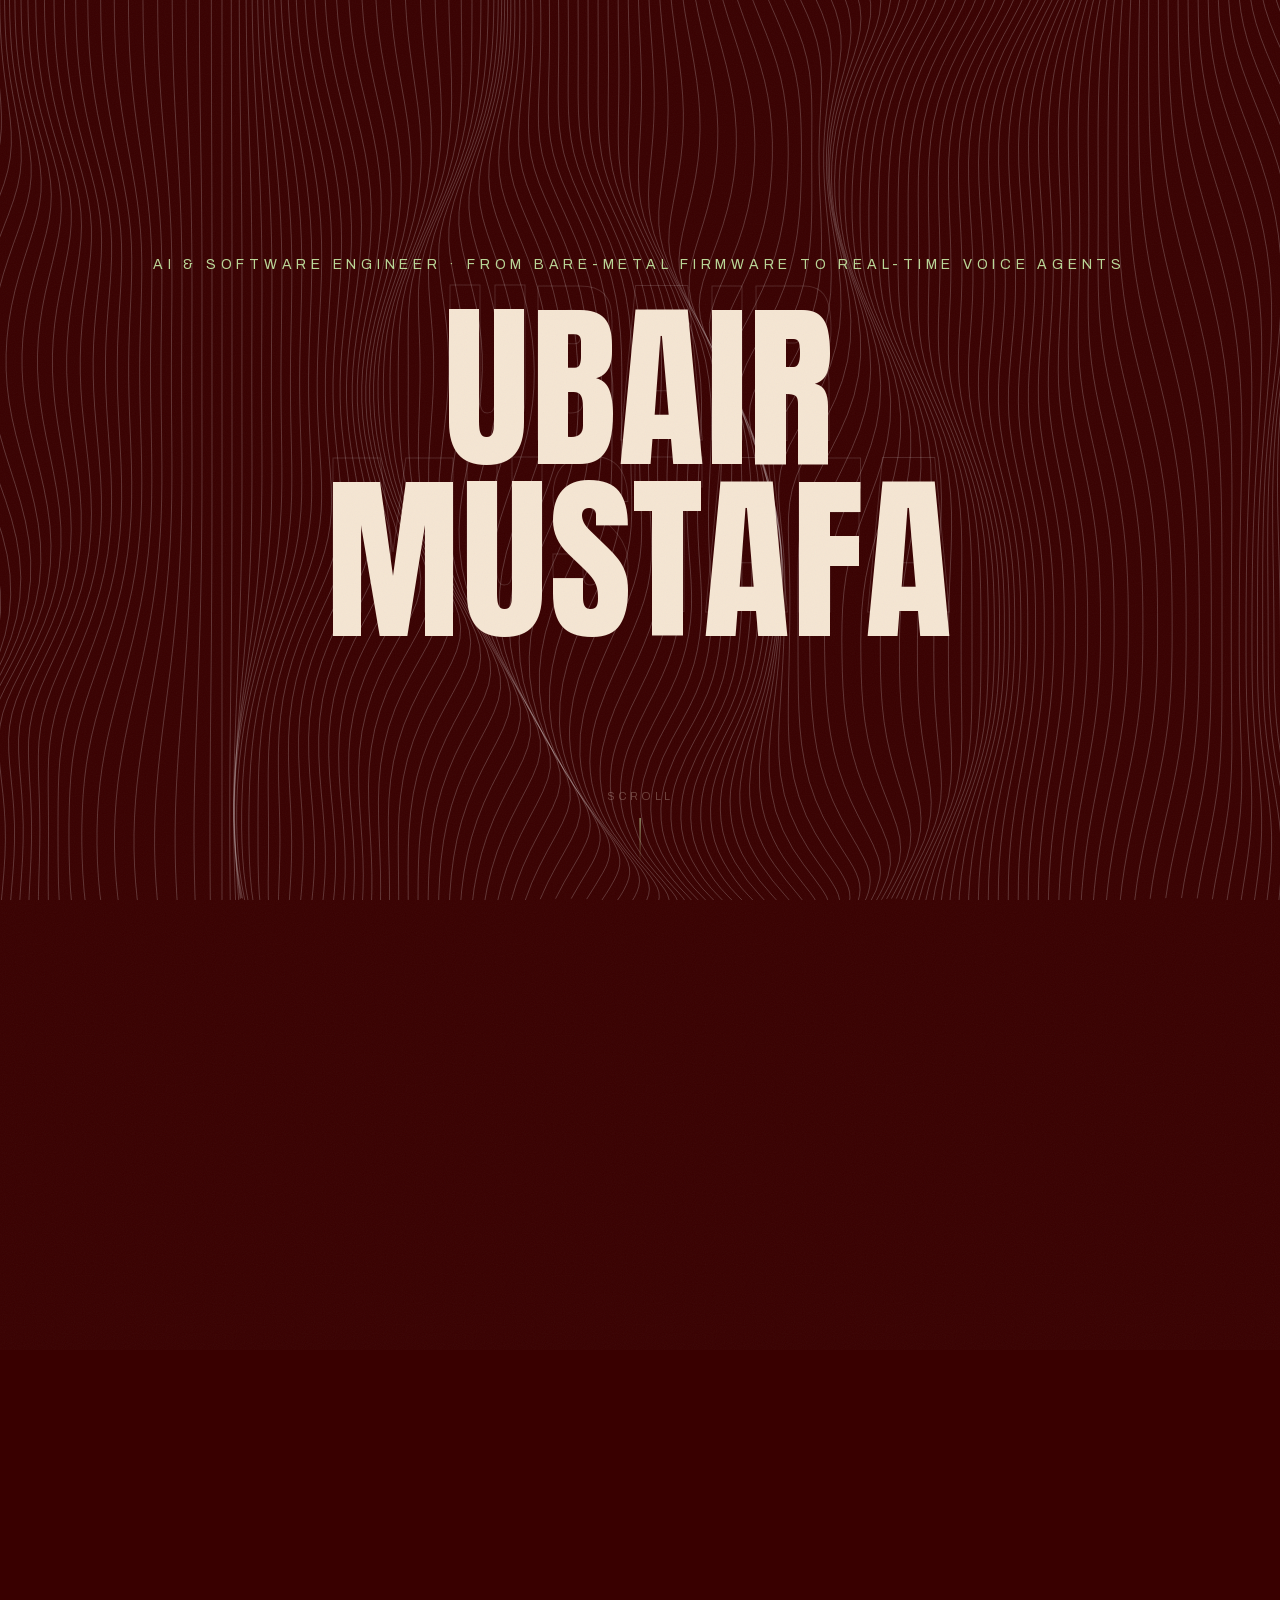
==== commit 6de3ee92: "update site from current resume; fix dead canonical domain Content refreshed from the latest resume:" ====
--- a/index.html
+++ b/index.html
@@ -21,30 +21,30 @@
 </script>
 
 <!-- ============================ PRIMARY META ============================ -->
-<title>Ubair Mustafa — Software Engineer · Firmware to Real-Time AI</title>
-<meta name="description" content="Ubair Mustafa is a software engineer who ships at every layer of the stack — performance-tuned C++ firmware on dual-core microcontrollers, real-time AI desktop apps, and full-stack web platforms used live by 100+ people." />
+<title>Ubair Mustafa — AI &amp; Software Engineer · Voice Agents to Firmware</title>
+<meta name="description" content="Ubair Mustafa is an AI &amp; software engineer who ships LLM-powered systems end to end — real-time voice agents on LiveKit, Twilio SIP and WebRTC, local-first desktop apps in Electron and TypeScript, and C++ firmware on dual-core microcontrollers." />
 <meta name="author" content="Ubair Mustafa" />
-<meta name="keywords" content="Ubair Mustafa, software engineer, embedded systems, firmware, C++, ESP32, real-time AI, full-stack, React, Next.js, Delhi" />
+<meta name="keywords" content="Ubair Mustafa, AI engineer, software engineer, LLM, LiveKit, voice agents, WebRTC, Deepgram, Electron, TypeScript, Python, embedded systems, ESP32, Delhi" />
 <meta name="theme-color" content="#390000" />
 <meta name="color-scheme" content="dark" />
-<link rel="canonical" href="https://ubairrr.github.io/" />
+<link rel="canonical" href="https://ubair.qzz.io/" />
 
 <!-- ============================ OPEN GRAPH ============================== -->
 <meta property="og:type" content="website" />
 <meta property="og:site_name" content="Ubair Mustafa" />
-<meta property="og:title" content="Ubair Mustafa — Software Engineer · Firmware to Real-Time AI" />
-<meta property="og:description" content="Ships working software at every layer of the stack — bare-metal firmware, real-time AI desktop apps, and full-stack web platforms." />
-<meta property="og:url" content="https://ubairrr.github.io/" />
-<meta property="og:image" content="https://ubairrr.github.io/assets/img/og-image.png" />
+<meta property="og:title" content="Ubair Mustafa — AI &amp; Software Engineer · Voice Agents to Firmware" />
+<meta property="og:description" content="Ships LLM-powered systems end to end — real-time voice agents, local-first AI desktop apps, and bare-metal firmware." />
+<meta property="og:url" content="https://ubair.qzz.io/" />
+<meta property="og:image" content="https://ubair.qzz.io/assets/img/og-image.png" />
 <meta property="og:image:width" content="1200" />
 <meta property="og:image:height" content="630" />
 <meta property="og:image:alt" content="Ubair Mustafa — Software Engineer" />
 
 <!-- ============================ TWITTER ================================ -->
 <meta name="twitter:card" content="summary_large_image" />
-<meta name="twitter:title" content="Ubair Mustafa — Software Engineer · Firmware to Real-Time AI" />
-<meta name="twitter:description" content="Ships working software at every layer of the stack — bare-metal firmware, real-time AI desktop apps, and full-stack web platforms." />
-<meta name="twitter:image" content="https://ubairrr.github.io/assets/img/og-image.png" />
+<meta name="twitter:title" content="Ubair Mustafa — AI &amp; Software Engineer · Voice Agents to Firmware" />
+<meta name="twitter:description" content="Ships LLM-powered systems end to end — real-time voice agents, local-first AI desktop apps, and bare-metal firmware." />
+<meta name="twitter:image" content="https://ubair.qzz.io/assets/img/og-image.png" />
 
 <!-- ============================ ICONS ================================== -->
 <link rel="icon" href="assets/img/favicon.svg" type="image/svg+xml" />
@@ -67,13 +67,14 @@
   "@context": "https://schema.org",
   "@type": "Person",
   "name": "Ubair Mustafa",
-  "url": "https://ubairrr.github.io/",
-  "image": "https://ubairrr.github.io/assets/img/profile.webp",
-  "jobTitle": "Software Engineer",
+  "url": "https://ubair.qzz.io/",
+  "image": "https://ubair.qzz.io/assets/img/profile.webp",
+  "jobTitle": "Artificial Intelligence & Software Engineer",
   "email": "mailto:mustafaubair@gmail.com",
   "address": { "@type": "PostalAddress", "addressLocality": "Delhi", "addressCountry": "IN" },
   "alumniOf": { "@type": "CollegeOrUniversity", "name": "Jamia Hamdard University" },
-  "knowsAbout": ["Embedded Systems", "Firmware", "C++", "Real-Time AI", "Full-Stack Web Development", "Cryptography"],
+  "worksFor": { "@type": "Organization", "name": "Bizzbull AI" },
+  "knowsAbout": ["LLM Engineering", "Real-Time Voice Agents", "LiveKit", "WebRTC", "Electron", "TypeScript", "Python", "Embedded Systems", "Firmware", "C++", "Cryptography"],
   "sameAs": ["https://github.com/ubairrr", "https://linkedin.com/in/mustafaubair"]
 }
 </script>
@@ -132,7 +133,7 @@
   <div class="intro-sticky">
     <div class="intro-content">
       <div class="intro-echo" aria-hidden="true">Ubair<br />Mustafa</div>
-      <div class="intro-label">Software Engineer · From Bare-Metal Firmware to Real-Time AI</div>
+      <div class="intro-label">AI &amp; Software Engineer · From Bare-Metal Firmware to Real-Time Voice Agents</div>
       <h1 class="intro-name"><span class="ln"><span>Ubair</span></span><span class="ln"><span>Mustafa</span></span></h1>
     </div>
     <div class="intro-hint"><span>Scroll</span><i></i></div>
@@ -151,7 +152,7 @@
         <span class="line"><span class="hollow">Engineer</span></span>
       </h1>
       <div class="hero-sub" data-lag="0.12">
-        <p class="tagline">I ship working software at every layer of the stack — from performance-tuned C++ firmware on dual-core microcontrollers, to real-time AI desktop apps, to full-stack web platforms used live by 100+ people.</p>
+        <p class="tagline">I ship LLM-powered systems end to end — from a production multilingual voice agent on LiveKit, Twilio SIP and WebRTC, to local-first AI desktop apps in Electron and TypeScript, down to C++ firmware on dual-core microcontrollers. I build the guardrails as well as the features.</p>
         <a class="cta" href="mailto:mustafaubair@gmail.com">Let's Talk <span class="arrow">&#8594;</span></a>
       </div>
       <div class="stats">
@@ -164,8 +165,8 @@
           <div class="lbl">Projects Shipped</div>
         </div>
         <div class="stat" data-lag="0.24">
-          <div class="num" data-count="100">0<span class="plus">+</span></div>
-          <div class="lbl">Concurrent Users Served</div>
+          <div class="num" data-count="700">0<span class="plus">+</span></div>
+          <div class="lbl">Automated Tests Written</div>
         </div>
       </div>
     </div>
@@ -182,9 +183,9 @@
         <div class="about-bio" data-lag="0.1">
           <div class="reveal" data-speed="1.05"><img class="profile-photo" src="assets/img/profile.webp" alt="Portrait of Ubair Mustafa" loading="lazy" decoding="async" /></div>
           <h3 class="about-name reveal">Ubair Mustafa</h3>
-          <div class="about-role reveal">Software Engineer · Firmware to Real-Time AI · Delhi, India</div>
-          <p class="reveal" style="--d: 0.1s;">I build working software across the entire stack — from register-level embedded C++ on dual-core microcontrollers, to real-time AI desktop applications streaming audio over WebSockets, to full-stack web platforms run live at events. I implement things from first principles: my TOTP engine is built from raw HMAC primitives and passes every official RFC 6238 test vector.</p>
-          <p class="reveal" style="--d: 0.2s;">Currently pursuing a B.Tech in Computer Science &amp; AI at Jamia Hamdard University, I focus on applying generative AI and ML to automate workflows, surface intelligence from complex data streams, and cut manual operational overhead.</p>
+          <div class="about-role reveal">AI &amp; Software Engineer · Voice Agents to Firmware · Delhi, India</div>
+          <p class="reveal" style="--d: 0.1s;">I build LLM-powered systems across the entire stack — a production multilingual voice-ordering agent serving Twilio SIP calls and WebRTC sessions through one code path, a local-first macOS meeting assistant with AES-256 encrypted storage, and register-level embedded C++ on dual-core microcontrollers. I implement things from first principles: my TOTP engine is built from raw HMAC primitives and passes every official RFC 6238 test vector.</p>
+          <p class="reveal" style="--d: 0.2s;">I care as much about the guardrails as the features — schema-constrained tool calling, anti-hallucination grounding pipelines, context-window management, and eval harnesses backed by 700+ automated tests. Currently pursuing a B.Tech in Computer Science &amp; AI at Jamia Hamdard University.</p>
         </div>
       </div>
     </div>
@@ -207,6 +208,7 @@
             <div class="tile"><img src="assets/img/icons/typescript.svg" alt="" loading="lazy" decoding="async" onerror="this.parentElement.classList.add('no-icon')" /><span class="fallback">TS</span><span class="t-name">TypeScript</span></div>
             <div class="tile"><img src="assets/img/icons/javascript.svg" alt="" loading="lazy" decoding="async" onerror="this.parentElement.classList.add('no-icon')" /><span class="fallback">JS</span><span class="t-name">JavaScript</span></div>
             <div class="tile"><img src="assets/img/icons/electron.svg" alt="" loading="lazy" decoding="async" onerror="this.parentElement.classList.add('no-icon')" /><span class="fallback">El</span><span class="t-name">Electron</span></div>
+            <div class="tile no-icon"><img alt="" /><span class="fallback">TW</span><span class="t-name">Tailwind CSS</span></div>
           </div>
         </div>
 
@@ -215,39 +217,82 @@
           <div class="stack-tiles">
             <div class="tile"><img src="assets/img/icons/python.svg" alt="" loading="lazy" decoding="async" onerror="this.parentElement.classList.add('no-icon')" /><span class="fallback">Py</span><span class="t-name">Python</span></div>
             <div class="tile"><img src="assets/img/icons/nodedotjs.svg" alt="" loading="lazy" decoding="async" onerror="this.parentElement.classList.add('no-icon')" /><span class="fallback">No</span><span class="t-name">Node.js</span></div>
+            <div class="tile no-icon"><img alt="" /><span class="fallback">FA</span><span class="t-name">FastAPI</span></div>
             <div class="tile"><img src="assets/img/icons/flask.svg" alt="" loading="lazy" decoding="async" onerror="this.parentElement.classList.add('no-icon')" /><span class="fallback">Fl</span><span class="t-name">Flask</span></div>
+            <div class="tile no-icon"><img alt="" /><span class="fallback">IPC</span><span class="t-name">IPC Architecture</span></div>
+            <div class="tile no-icon"><img alt="" /><span class="fallback">API</span><span class="t-name">REST APIs</span></div>
+          </div>
+        </div>
+      </div>
+
+      <div class="stack-group reveal" style="--d: 0.08s;" data-lag="0.12">
+        <div class="stack-group-head"><span class="stack-group-num">02</span><span class="stack-group-title">AI &amp; LLM Engineering</span></div>
+
+        <div class="stack-row">
+          <div class="stack-cat">Models &amp; Orchestration</div>
+          <div class="stack-tiles">
+            <div class="tile no-icon"><img alt="" /><span class="fallback">LLM</span><span class="t-name">LLM Integration</span></div>
+            <div class="tile no-icon"><img alt="" /><span class="fallback">Ge</span><span class="t-name">Gemini</span></div>
+            <div class="tile no-icon"><img alt="" /><span class="fallback">GPT</span><span class="t-name">GPT / OpenAI</span></div>
+            <div class="tile no-icon"><img alt="" /><span class="fallback">LV</span><span class="t-name">Llama Vision</span></div>
+            <div class="tile no-icon"><img alt="" /><span class="fallback">TC</span><span class="t-name">Tool Calling</span></div>
+          </div>
+        </div>
+
+        <div class="stack-row">
+          <div class="stack-cat">Guardrails &amp; Context</div>
+          <div class="stack-tiles">
+            <div class="tile no-icon"><img alt="" /><span class="fallback">Z</span><span class="t-name">Zod Structured Outputs</span></div>
+            <div class="tile no-icon"><img alt="" /><span class="fallback">GR</span><span class="t-name">Grounding &amp; Eval</span></div>
+            <div class="tile no-icon"><img alt="" /><span class="fallback">TK</span><span class="t-name">Context Budgeting</span></div>
+            <div class="tile no-icon"><img alt="" /><span class="fallback">VS</span><span class="t-name">Vector Search</span></div>
+            <div class="tile no-icon"><img alt="" /><span class="fallback">PE</span><span class="t-name">Prompt Eng</span></div>
+          </div>
+        </div>
+      </div>
+
+      <div class="stack-group reveal" style="--d: 0.16s;" data-lag="0.18">
+        <div class="stack-group-head"><span class="stack-group-num">03</span><span class="stack-group-title">Voice &amp; Real-Time</span></div>
+
+        <div class="stack-row">
+          <div class="stack-cat">Agents &amp; Transport</div>
+          <div class="stack-tiles">
+            <div class="tile no-icon"><img alt="" /><span class="fallback">LK</span><span class="t-name">LiveKit Agents</span></div>
+            <div class="tile no-icon"><img alt="" /><span class="fallback">TW</span><span class="t-name">Twilio SIP</span></div>
+            <div class="tile no-icon"><img alt="" /><span class="fallback">RTC</span><span class="t-name">WebRTC</span></div>
             <div class="tile no-icon"><img alt="" /><span class="fallback">WS</span><span class="t-name">WebSocket</span></div>
-            <div class="tile no-icon"><img alt="" /><span class="fallback">API</span><span class="t-name">REST APIs</span></div>
-          </div>
-        </div>
-      </div>
-
-      <div class="stack-group reveal" style="--d: 0.08s;" data-lag="0.12">
-        <div class="stack-group-head"><span class="stack-group-num">02</span><span class="stack-group-title">Data &amp; AI</span></div>
+          </div>
+        </div>
+
+        <div class="stack-row">
+          <div class="stack-cat">Speech</div>
+          <div class="stack-tiles">
+            <div class="tile no-icon"><img alt="" /><span class="fallback">DG</span><span class="t-name">Deepgram Nova-3</span></div>
+            <div class="tile no-icon"><img alt="" /><span class="fallback">SX</span><span class="t-name">Soniox STT/TTS</span></div>
+            <div class="tile no-icon"><img alt="" /><span class="fallback">VAD</span><span class="t-name">Silero VAD</span></div>
+            <div class="tile no-icon"><img alt="" /><span class="fallback">EP</span><span class="t-name">Endpointing</span></div>
+            <div class="tile no-icon"><img alt="" /><span class="fallback">DZ</span><span class="t-name">Diarization</span></div>
+          </div>
+        </div>
+      </div>
+
+      <div class="stack-group reveal" style="--d: 0.24s;" data-lag="0.22">
+        <div class="stack-group-head"><span class="stack-group-num">04</span><span class="stack-group-title">Data &amp; Storage</span></div>
 
         <div class="stack-row">
           <div class="stack-cat">Database</div>
           <div class="stack-tiles">
-            <div class="tile"><img src="assets/img/icons/sqlite.svg" alt="" loading="lazy" decoding="async" onerror="this.parentElement.classList.add('no-icon')" /><span class="fallback">SQ</span><span class="t-name">SQLite</span></div>
+            <div class="tile"><img src="assets/img/icons/sqlite.svg" alt="" loading="lazy" decoding="async" onerror="this.parentElement.classList.add('no-icon')" /><span class="fallback">SQ</span><span class="t-name">SQLite / SQLCipher</span></div>
+            <div class="tile no-icon"><img alt="" /><span class="fallback">SV</span><span class="t-name">sqlite-vec</span></div>
             <div class="tile"><img src="assets/img/icons/prisma.svg" alt="" loading="lazy" decoding="async" onerror="this.parentElement.classList.add('no-icon')" /><span class="fallback">Pr</span><span class="t-name">Prisma</span></div>
+            <div class="tile no-icon"><img alt="" /><span class="fallback">Su</span><span class="t-name">Supabase</span></div>
             <div class="tile no-icon"><img alt="" /><span class="fallback">SQL</span><span class="t-name">SQL</span></div>
           </div>
         </div>
-
-        <div class="stack-row">
-          <div class="stack-cat">AI &amp; ML</div>
-          <div class="stack-tiles">
-            <div class="tile no-icon"><img alt="" /><span class="fallback">LLM</span><span class="t-name">LLM APIs</span></div>
-            <div class="tile no-icon"><img alt="" /><span class="fallback">Ge</span><span class="t-name">Gemini API</span></div>
-            <div class="tile no-icon"><img alt="" /><span class="fallback">DG</span><span class="t-name">Deepgram</span></div>
-            <div class="tile no-icon"><img alt="" /><span class="fallback">LV</span><span class="t-name">Llama Vision</span></div>
-            <div class="tile no-icon"><img alt="" /><span class="fallback">PE</span><span class="t-name">Prompt Eng</span></div>
-          </div>
-        </div>
-      </div>
-
-      <div class="stack-group reveal" style="--d: 0.16s;" data-lag="0.18">
-        <div class="stack-group-head"><span class="stack-group-num">03</span><span class="stack-group-title">Hardware &amp; Firmware</span></div>
+      </div>
+
+      <div class="stack-group reveal" style="--d: 0.32s;" data-lag="0.26">
+        <div class="stack-group-head"><span class="stack-group-num">05</span><span class="stack-group-title">Hardware &amp; Firmware</span></div>
 
         <div class="stack-row">
           <div class="stack-cat">Embedded &amp; Systems</div>
@@ -262,17 +307,29 @@
         </div>
       </div>
 
-      <div class="stack-group reveal" style="--d: 0.24s;" data-lag="0.24">
-        <div class="stack-group-head"><span class="stack-group-num">04</span><span class="stack-group-title">Tooling &amp; Security</span></div>
-
-        <div class="stack-row">
-          <div class="stack-cat">Infra &amp; Security</div>
-          <div class="stack-tiles">
+      <div class="stack-group reveal" style="--d: 0.4s;" data-lag="0.3">
+        <div class="stack-group-head"><span class="stack-group-num">06</span><span class="stack-group-title">Testing, Infra &amp; Security</span></div>
+
+        <div class="stack-row">
+          <div class="stack-cat">Testing &amp; CI</div>
+          <div class="stack-tiles">
+            <div class="tile no-icon"><img alt="" /><span class="fallback">VI</span><span class="t-name">Vitest</span></div>
+            <div class="tile no-icon"><img alt="" /><span class="fallback">PT</span><span class="t-name">pytest</span></div>
+            <div class="tile no-icon"><img alt="" /><span class="fallback">EV</span><span class="t-name">Eval Harnesses</span></div>
             <div class="tile"><img src="assets/img/icons/docker.svg" alt="" loading="lazy" decoding="async" onerror="this.parentElement.classList.add('no-icon')" /><span class="fallback">Do</span><span class="t-name">Docker</span></div>
+            <div class="tile"><img src="assets/img/icons/githubactions.svg" alt="" loading="lazy" decoding="async" onerror="this.parentElement.classList.add('no-icon')" /><span class="fallback">GA</span><span class="t-name">CI/CD</span></div>
             <div class="tile no-icon"><img alt="" /><span class="fallback">AWS</span><span class="t-name">AWS</span></div>
-            <div class="tile"><img src="assets/img/icons/githubactions.svg" alt="" loading="lazy" decoding="async" onerror="this.parentElement.classList.add('no-icon')" /><span class="fallback">GA</span><span class="t-name">CI/CD</span></div>
+          </div>
+        </div>
+
+        <div class="stack-row">
+          <div class="stack-cat">Security</div>
+          <div class="stack-tiles">
+            <div class="tile no-icon"><img alt="" /><span class="fallback">AES</span><span class="t-name">AES-256 at Rest</span></div>
+            <div class="tile no-icon"><img alt="" /><span class="fallback">KC</span><span class="t-name">macOS Keychain</span></div>
             <div class="tile no-icon"><img alt="" /><span class="fallback">CR</span><span class="t-name">Cryptography</span></div>
             <div class="tile no-icon"><img alt="" /><span class="fallback">OT</span><span class="t-name">TOTP/RFC-6238</span></div>
+            <div class="tile no-icon"><img alt="" /><span class="fallback">SB</span><span class="t-name">Sandboxed IPC</span></div>
           </div>
         </div>
       </div>
@@ -286,16 +343,21 @@
       <h2 class="sec-title reveal">My Experience</h2>
 
       <div class="xp-entry reveal" data-lag="0.06">
+        <div class="xp-company">Bizzbull AI</div>
+        <div class="xp-dates">July 2026 — Present</div>
+        <div class="xp-role">AI Engineer (Remote, Contract · Vancouver, Canada) — built a production multilingual (English/Hindi/Punjabi) SaaS voice-ordering agent in Python on the LiveKit Agents SDK, serving Twilio SIP calls &amp; WebRTC sessions through one code path with live Clover POS submission; 20 validating tool calls as the sole path to cart mutation, post-speech verifiers with independent kill switches, and 611 pytest cases behind a headless LLM dialogue harness</div>
+      </div>
+      <div class="xp-entry reveal" style="--d: 0.08s;" data-lag="0.12">
         <div class="xp-company">Nysargik</div>
-        <div class="xp-dates">April 2026 — Present</div>
+        <div class="xp-dates">April 2026 — July 2026</div>
         <div class="xp-role">Frontend Engineer Intern — designed pipeline UI/UX &amp; real-time monitoring dashboards, contributed backend transformation &amp; correlation logic, integrated frontend views with visualizer APIs to surface live data quality metrics</div>
       </div>
-      <div class="xp-entry reveal" style="--d: 0.08s;" data-lag="0.12">
+      <div class="xp-entry reveal" style="--d: 0.16s;" data-lag="0.18">
         <div class="xp-company">Hacked by JH</div>
         <div class="xp-dates">2023 — Present</div>
         <div class="xp-role">Management Head — owned end-to-end technical delivery of CTF events &amp; workshops over 2 years, built and ran the event software live for 100+ participants per event, led cross-functional teams across dev, logistics &amp; communications</div>
       </div>
-      <div class="xp-entry reveal" style="--d: 0.16s;" data-lag="0.18">
+      <div class="xp-entry reveal" style="--d: 0.24s;" data-lag="0.24">
         <div class="xp-company">Certifications</div>
         <div class="xp-dates">2024 — 2025</div>
         <div class="xp-role">AWS Educate: Introduction to Cloud 101 &amp; AWS Management Console (2025) · Data Science &amp; Analytics — HP Life (2024)</div>
@@ -311,28 +373,33 @@
       <h2 class="sec-title reveal">Selected Projects</h2>
 
       <div class="proj-list" data-lag="0.08">
-        <a class="proj-row reveal" href="https://github.com/ubairrr/PhotoBooth_ESP32-S3" target="_blank" rel="noopener" data-img="assets/img/projects/PhotoBooth_ESP32-S3.png">
+        <a class="proj-row reveal" href="https://github.com/ubairrr/MeetWell" target="_blank" rel="noopener" data-img="assets/img/projects/MeetWell.png">
           <span class="proj-num">_01.</span>
+          <span class="proj-name">MeetWell — Local-First AI Meeting Assistant</span>
+          <span class="proj-tags"><span>Electron 42</span><span>React 19</span><span>SQLCipher AES-256</span><span>sqlite-vec</span><span>165 Tests</span></span>
+        </a>
+        <a class="proj-row reveal" style="--d: 0.04s;" href="https://github.com/ubairrr/PhotoBooth_ESP32-S3" target="_blank" rel="noopener" data-img="assets/img/projects/PhotoBooth_ESP32-S3.png">
+          <span class="proj-num">_02.</span>
           <span class="proj-name">PhotoBooth ESP32-S3</span>
           <span class="proj-tags"><span>C++</span><span>FreeRTOS</span><span>LVGL</span><span>25 FPS</span><span>Dual-Core</span></span>
         </a>
-        <a class="proj-row reveal" style="--d: 0.04s;" href="https://github.com/ubairrr/interview-helper" target="_blank" rel="noopener" data-img="assets/img/projects/interview-helper.png">
-          <span class="proj-num">_02.</span>
+        <a class="proj-row reveal" style="--d: 0.08s;" href="https://github.com/ubairrr/interview-helper" target="_blank" rel="noopener" data-img="assets/img/projects/interview-helper.png">
+          <span class="proj-num">_03.</span>
           <span class="proj-name">Real-Time AI Assist Overlay</span>
-          <span class="proj-tags"><span>Electron</span><span>React 19</span><span>Deepgram Nova-2</span><span>Llama 3.2 Vision</span><span>WebSocket</span></span>
-        </a>
-        <a class="proj-row reveal" style="--d: 0.08s;" href="https://github.com/ubairrr/Ubair-s-AI-Prompt-Generator" target="_blank" rel="noopener" data-img="assets/img/projects/Ubair-s-AI-Prompt-Generator.png">
-          <span class="proj-num">_03.</span>
+          <span class="proj-tags"><span>Electron</span><span>React 19</span><span>Deepgram Nova-3</span><span>Llama 3.2 Vision</span><span>WebSocket</span></span>
+        </a>
+        <a class="proj-row reveal" style="--d: 0.12s;" href="https://github.com/ubairrr/Ubair-s-AI-Prompt-Generator" target="_blank" rel="noopener" data-img="assets/img/projects/Ubair-s-AI-Prompt-Generator.png">
+          <span class="proj-num">_04.</span>
           <span class="proj-name">AI Prompt Generator for LLMs</span>
           <span class="proj-tags"><span>Flask</span><span>Gemini API</span><span>Prompt Eng</span><span>Live Demo</span></span>
         </a>
-        <a class="proj-row reveal" style="--d: 0.16s;" href="https://github.com/ubairrr/Ubair-s_TOTP_Gen" target="_blank" rel="noopener" data-img="assets/img/projects/Ubair-s_TOTP_Gen.png">
-          <span class="proj-num">_04.</span>
+        <a class="proj-row reveal" style="--d: 0.18s;" href="https://github.com/ubairrr/Ubair-s_TOTP_Gen" target="_blank" rel="noopener" data-img="assets/img/projects/Ubair-s_TOTP_Gen.png">
+          <span class="proj-num">_05.</span>
           <span class="proj-name">TOTP Cryptographic Engine</span>
           <span class="proj-tags"><span>RFC-6238</span><span>SHA-1/256/512</span><span>Full-Stack</span><span>Live Demo</span></span>
         </a>
         <a class="proj-row reveal" style="--d: 0.24s;" href="https://github.com/ubairrr/HACKED-GAME" target="_blank" rel="noopener" data-img="assets/img/projects/HACKED-GAME.png">
-          <span class="proj-num">_05.</span>
+          <span class="proj-num">_06.</span>
           <span class="proj-name">Interactive Cybersecurity Game</span>
           <span class="proj-tags"><span>Next.js</span><span>TypeScript</span><span>REST APIs</span><span>100+ Users</span></span>
         </a>
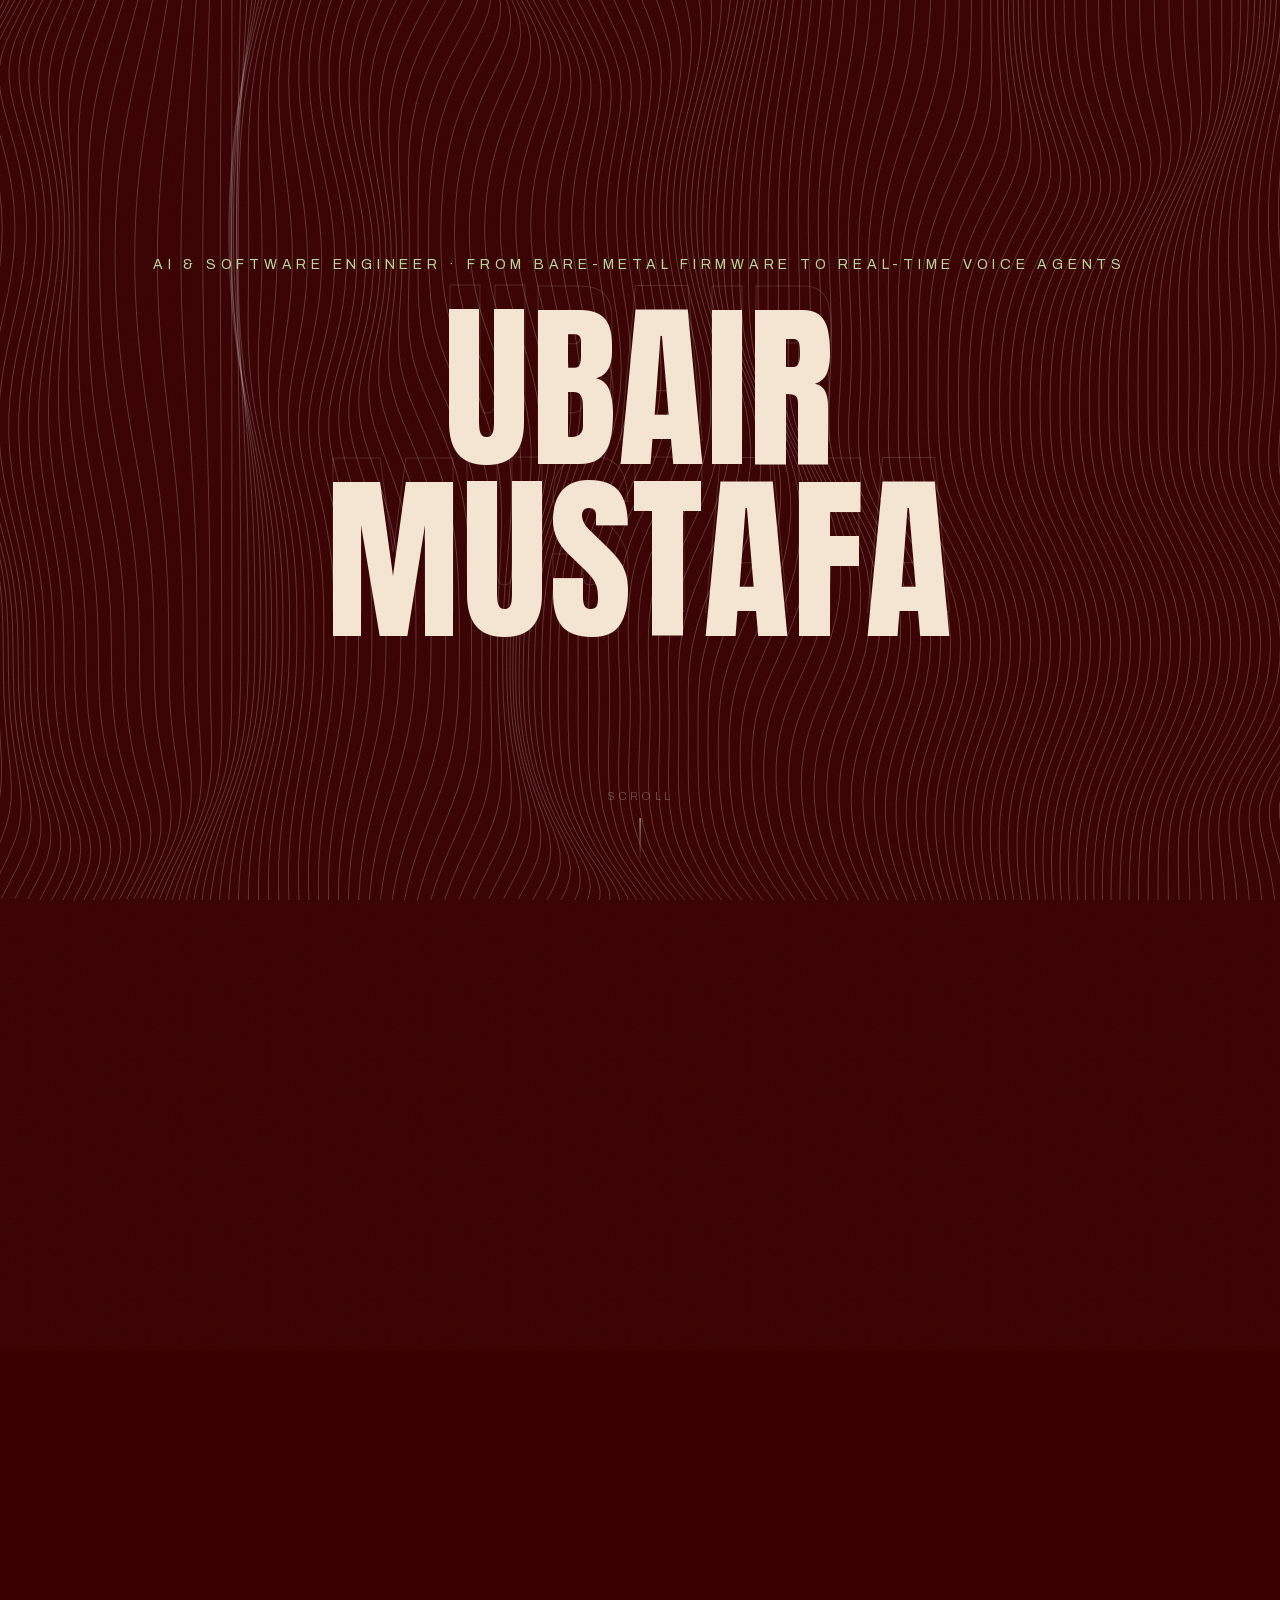
==== commit dc411da6: "regenerate og-image for the new positioning The share card still read "SOFTWARE ENGINEER / Bare-Meta" ====
--- a/index.html
+++ b/index.html
@@ -38,7 +38,7 @@
 <meta property="og:image" content="https://ubair.qzz.io/assets/img/og-image.png" />
 <meta property="og:image:width" content="1200" />
 <meta property="og:image:height" content="630" />
-<meta property="og:image:alt" content="Ubair Mustafa — Software Engineer" />
+<meta property="og:image:alt" content="Ubair Mustafa — AI &amp; Software Engineer" />
 
 <!-- ============================ TWITTER ================================ -->
 <meta name="twitter:card" content="summary_large_image" />
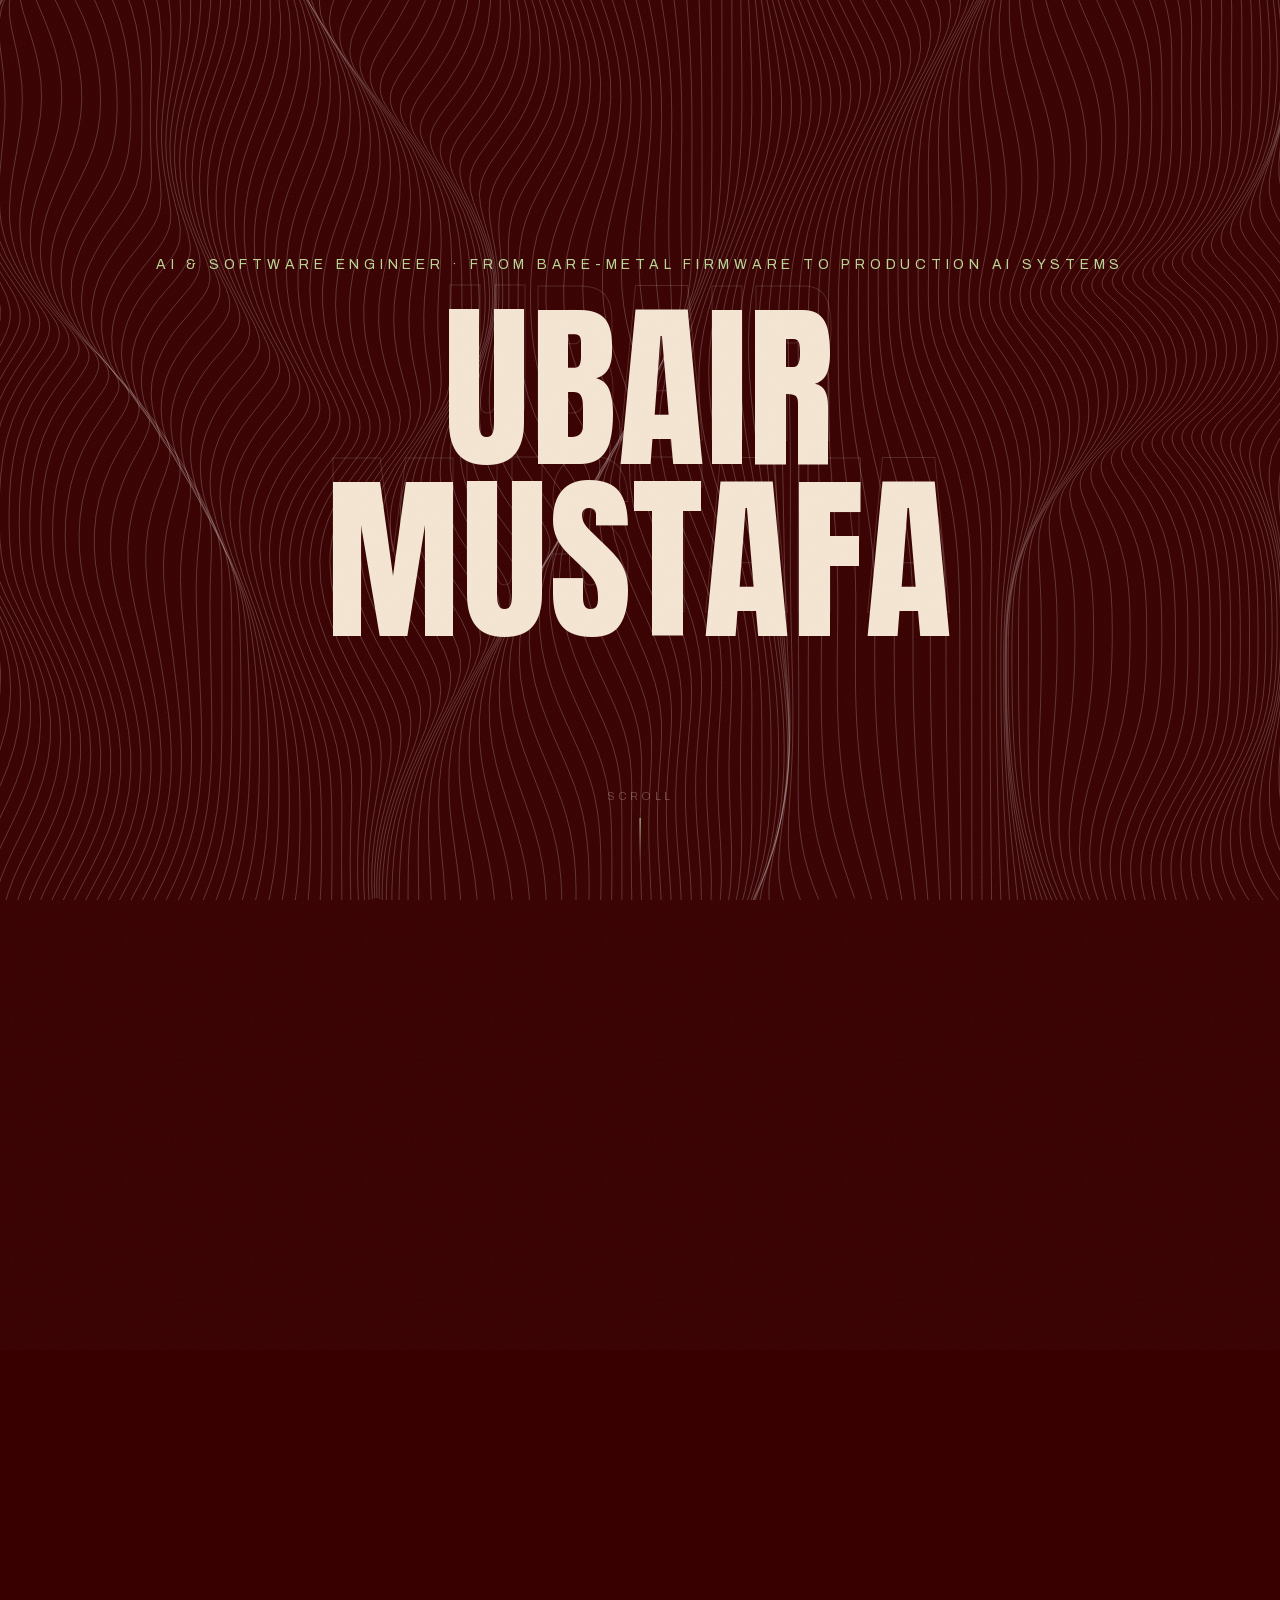
==== commit 4754001c: "broaden positioning from voice agents to AI systems Voice work was leading every headline, which rea" ====
--- a/index.html
+++ b/index.html
@@ -21,10 +21,10 @@
 </script>
 
 <!-- ============================ PRIMARY META ============================ -->
-<title>Ubair Mustafa — AI &amp; Software Engineer · Voice Agents to Firmware</title>
-<meta name="description" content="Ubair Mustafa is an AI &amp; software engineer who ships LLM-powered systems end to end — real-time voice agents on LiveKit, Twilio SIP and WebRTC, local-first desktop apps in Electron and TypeScript, and C++ firmware on dual-core microcontrollers." />
+<title>Ubair Mustafa — AI &amp; Software Engineer · Firmware to Production AI Systems</title>
+<meta name="description" content="Ubair Mustafa is an AI &amp; software engineer who builds production AI systems end to end — LLM pipelines with the guardrails and evals that keep them honest, real-time and local-first applications, and the C++ firmware underneath." />
 <meta name="author" content="Ubair Mustafa" />
-<meta name="keywords" content="Ubair Mustafa, AI engineer, software engineer, LLM, LiveKit, voice agents, WebRTC, Deepgram, Electron, TypeScript, Python, embedded systems, ESP32, Delhi" />
+<meta name="keywords" content="Ubair Mustafa, AI engineer, AI systems, software engineer, LLM, machine learning, real-time systems, Electron, TypeScript, Python, embedded systems, ESP32, Delhi" />
 <meta name="theme-color" content="#390000" />
 <meta name="color-scheme" content="dark" />
 <link rel="canonical" href="https://ubair.qzz.io/" />
@@ -32,8 +32,8 @@
 <!-- ============================ OPEN GRAPH ============================== -->
 <meta property="og:type" content="website" />
 <meta property="og:site_name" content="Ubair Mustafa" />
-<meta property="og:title" content="Ubair Mustafa — AI &amp; Software Engineer · Voice Agents to Firmware" />
-<meta property="og:description" content="Ships LLM-powered systems end to end — real-time voice agents, local-first AI desktop apps, and bare-metal firmware." />
+<meta property="og:title" content="Ubair Mustafa — AI &amp; Software Engineer · Firmware to Production AI Systems" />
+<meta property="og:description" content="Builds production AI systems end to end — from the models and guardrails down to the firmware." />
 <meta property="og:url" content="https://ubair.qzz.io/" />
 <meta property="og:image" content="https://ubair.qzz.io/assets/img/og-image.png" />
 <meta property="og:image:width" content="1200" />
@@ -42,8 +42,8 @@
 
 <!-- ============================ TWITTER ================================ -->
 <meta name="twitter:card" content="summary_large_image" />
-<meta name="twitter:title" content="Ubair Mustafa — AI &amp; Software Engineer · Voice Agents to Firmware" />
-<meta name="twitter:description" content="Ships LLM-powered systems end to end — real-time voice agents, local-first AI desktop apps, and bare-metal firmware." />
+<meta name="twitter:title" content="Ubair Mustafa — AI &amp; Software Engineer · Firmware to Production AI Systems" />
+<meta name="twitter:description" content="Builds production AI systems end to end — from the models and guardrails down to the firmware." />
 <meta name="twitter:image" content="https://ubair.qzz.io/assets/img/og-image.png" />
 
 <!-- ============================ ICONS ================================== -->
@@ -74,7 +74,7 @@
   "address": { "@type": "PostalAddress", "addressLocality": "Delhi", "addressCountry": "IN" },
   "alumniOf": { "@type": "CollegeOrUniversity", "name": "Jamia Hamdard University" },
   "worksFor": { "@type": "Organization", "name": "Bizzbull AI" },
-  "knowsAbout": ["LLM Engineering", "Real-Time Voice Agents", "LiveKit", "WebRTC", "Electron", "TypeScript", "Python", "Embedded Systems", "Firmware", "C++", "Cryptography"],
+  "knowsAbout": ["AI Systems", "LLM Engineering", "Machine Learning", "Real-Time Systems", "Voice Agents", "Electron", "TypeScript", "Python", "Embedded Systems", "Firmware", "C++", "Cryptography"],
   "sameAs": ["https://github.com/ubairrr", "https://linkedin.com/in/mustafaubair"]
 }
 </script>
@@ -133,7 +133,7 @@
   <div class="intro-sticky">
     <div class="intro-content">
       <div class="intro-echo" aria-hidden="true">Ubair<br />Mustafa</div>
-      <div class="intro-label">AI &amp; Software Engineer · From Bare-Metal Firmware to Real-Time Voice Agents</div>
+      <div class="intro-label">AI &amp; Software Engineer · From Bare-Metal Firmware to Production AI Systems</div>
       <h1 class="intro-name"><span class="ln"><span>Ubair</span></span><span class="ln"><span>Mustafa</span></span></h1>
     </div>
     <div class="intro-hint"><span>Scroll</span><i></i></div>
@@ -152,7 +152,7 @@
         <span class="line"><span class="hollow">Engineer</span></span>
       </h1>
       <div class="hero-sub" data-lag="0.12">
-        <p class="tagline">I ship LLM-powered systems end to end — from a production multilingual voice agent on LiveKit, Twilio SIP and WebRTC, to local-first AI desktop apps in Electron and TypeScript, down to C++ firmware on dual-core microcontrollers. I build the guardrails as well as the features.</p>
+        <p class="tagline">I build AI systems end to end — the model layer, the guardrails that keep it honest, the application around it, and the firmware underneath. Production voice agents, local-first desktop apps, and dual-core embedded C++.</p>
         <a class="cta" href="mailto:mustafaubair@gmail.com">Let's Talk <span class="arrow">&#8594;</span></a>
       </div>
       <div class="stats">
@@ -183,8 +183,8 @@
         <div class="about-bio" data-lag="0.1">
           <div class="reveal" data-speed="1.05"><img class="profile-photo" src="assets/img/profile.webp" alt="Portrait of Ubair Mustafa" loading="lazy" decoding="async" /></div>
           <h3 class="about-name reveal">Ubair Mustafa</h3>
-          <div class="about-role reveal">AI &amp; Software Engineer · Voice Agents to Firmware · Delhi, India</div>
-          <p class="reveal" style="--d: 0.1s;">I build LLM-powered systems across the entire stack — a production multilingual voice-ordering agent serving Twilio SIP calls and WebRTC sessions through one code path, a local-first macOS meeting assistant with AES-256 encrypted storage, and register-level embedded C++ on dual-core microcontrollers. I implement things from first principles: my TOTP engine is built from raw HMAC primitives and passes every official RFC 6238 test vector.</p>
+          <div class="about-role reveal">AI &amp; Software Engineer · Firmware to AI Systems · Delhi, India</div>
+          <p class="reveal" style="--d: 0.1s;">I build AI systems across the entire stack, and I'm interested in every layer of them — a production multilingual voice agent serving phone calls and web sessions through one code path, a local-first macOS meeting assistant with AES-256 encrypted storage, and register-level embedded C++ on dual-core microcontrollers. I implement things from first principles: my TOTP engine is built from raw HMAC primitives and passes every official RFC 6238 test vector.</p>
           <p class="reveal" style="--d: 0.2s;">I care as much about the guardrails as the features — schema-constrained tool calling, anti-hallucination grounding pipelines, context-window management, and eval harnesses backed by 700+ automated tests. Currently pursuing a B.Tech in Computer Science &amp; AI at Jamia Hamdard University.</p>
         </div>
       </div>
